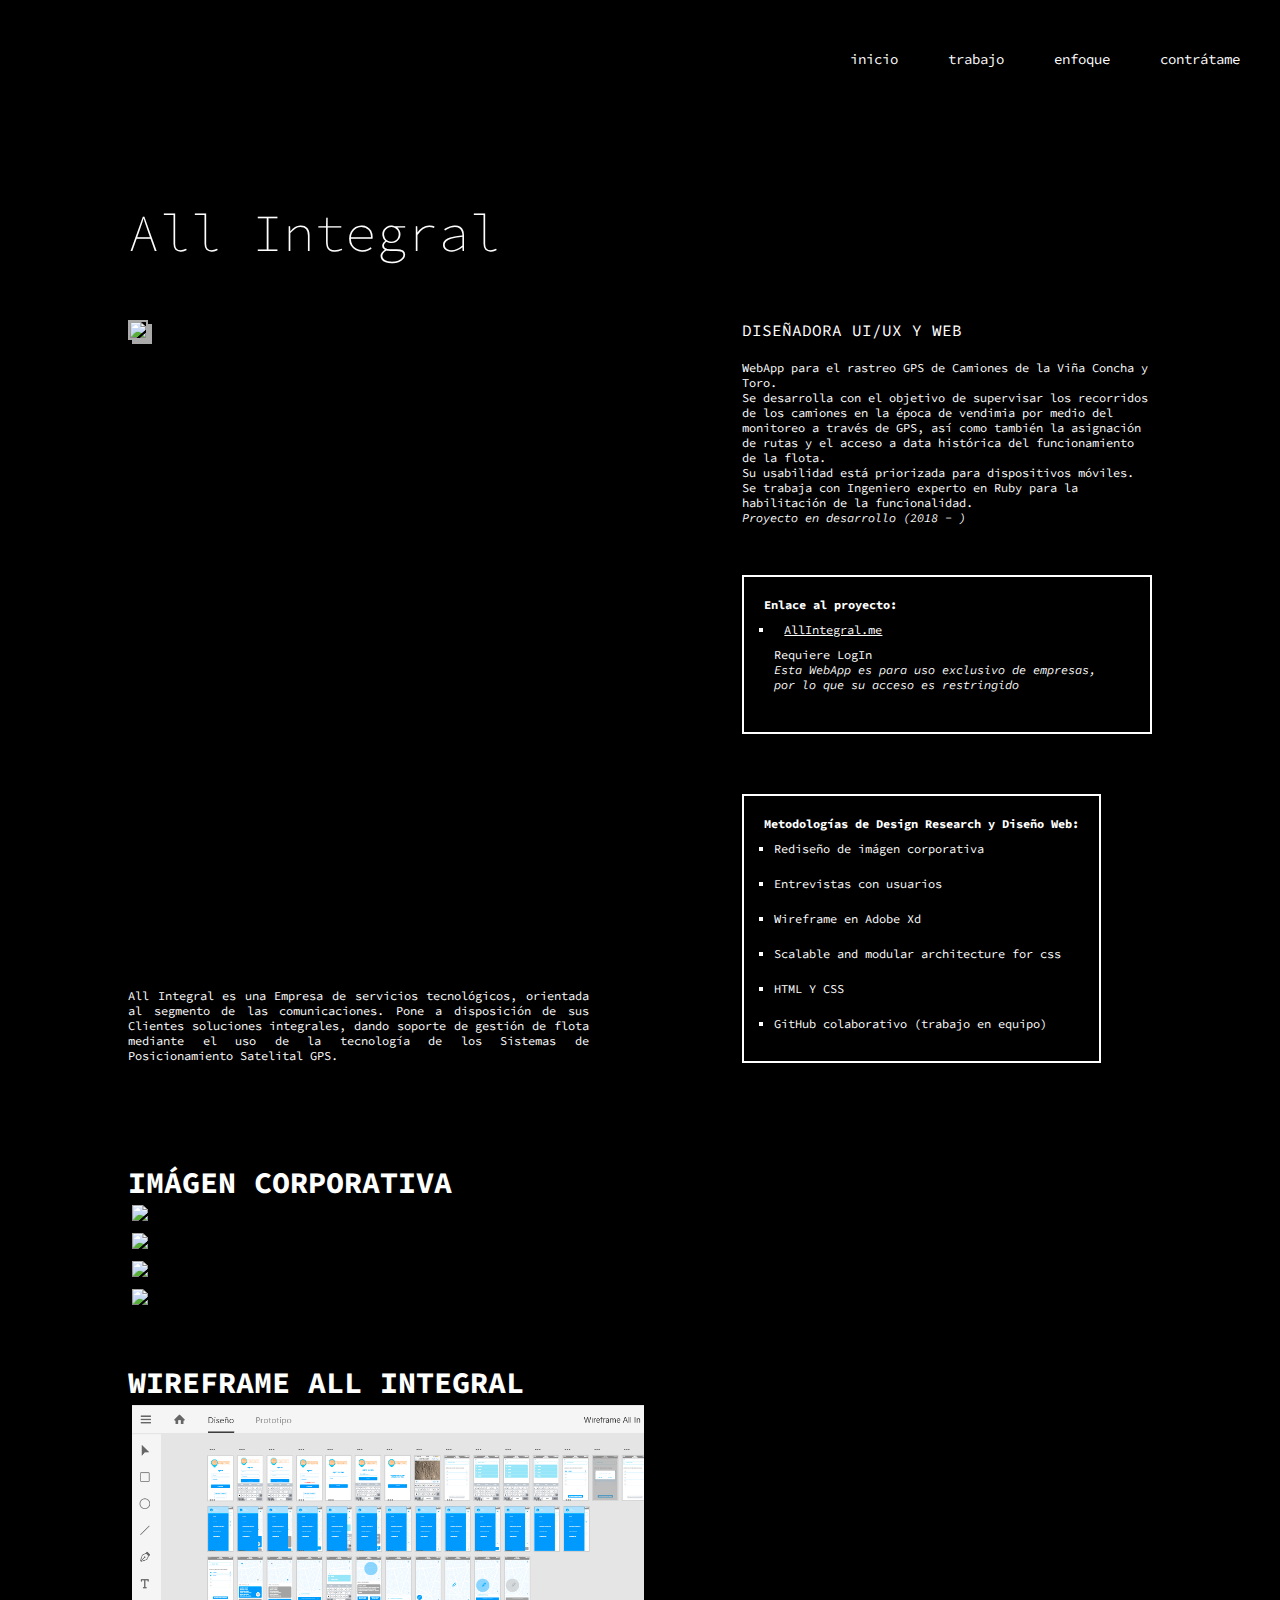
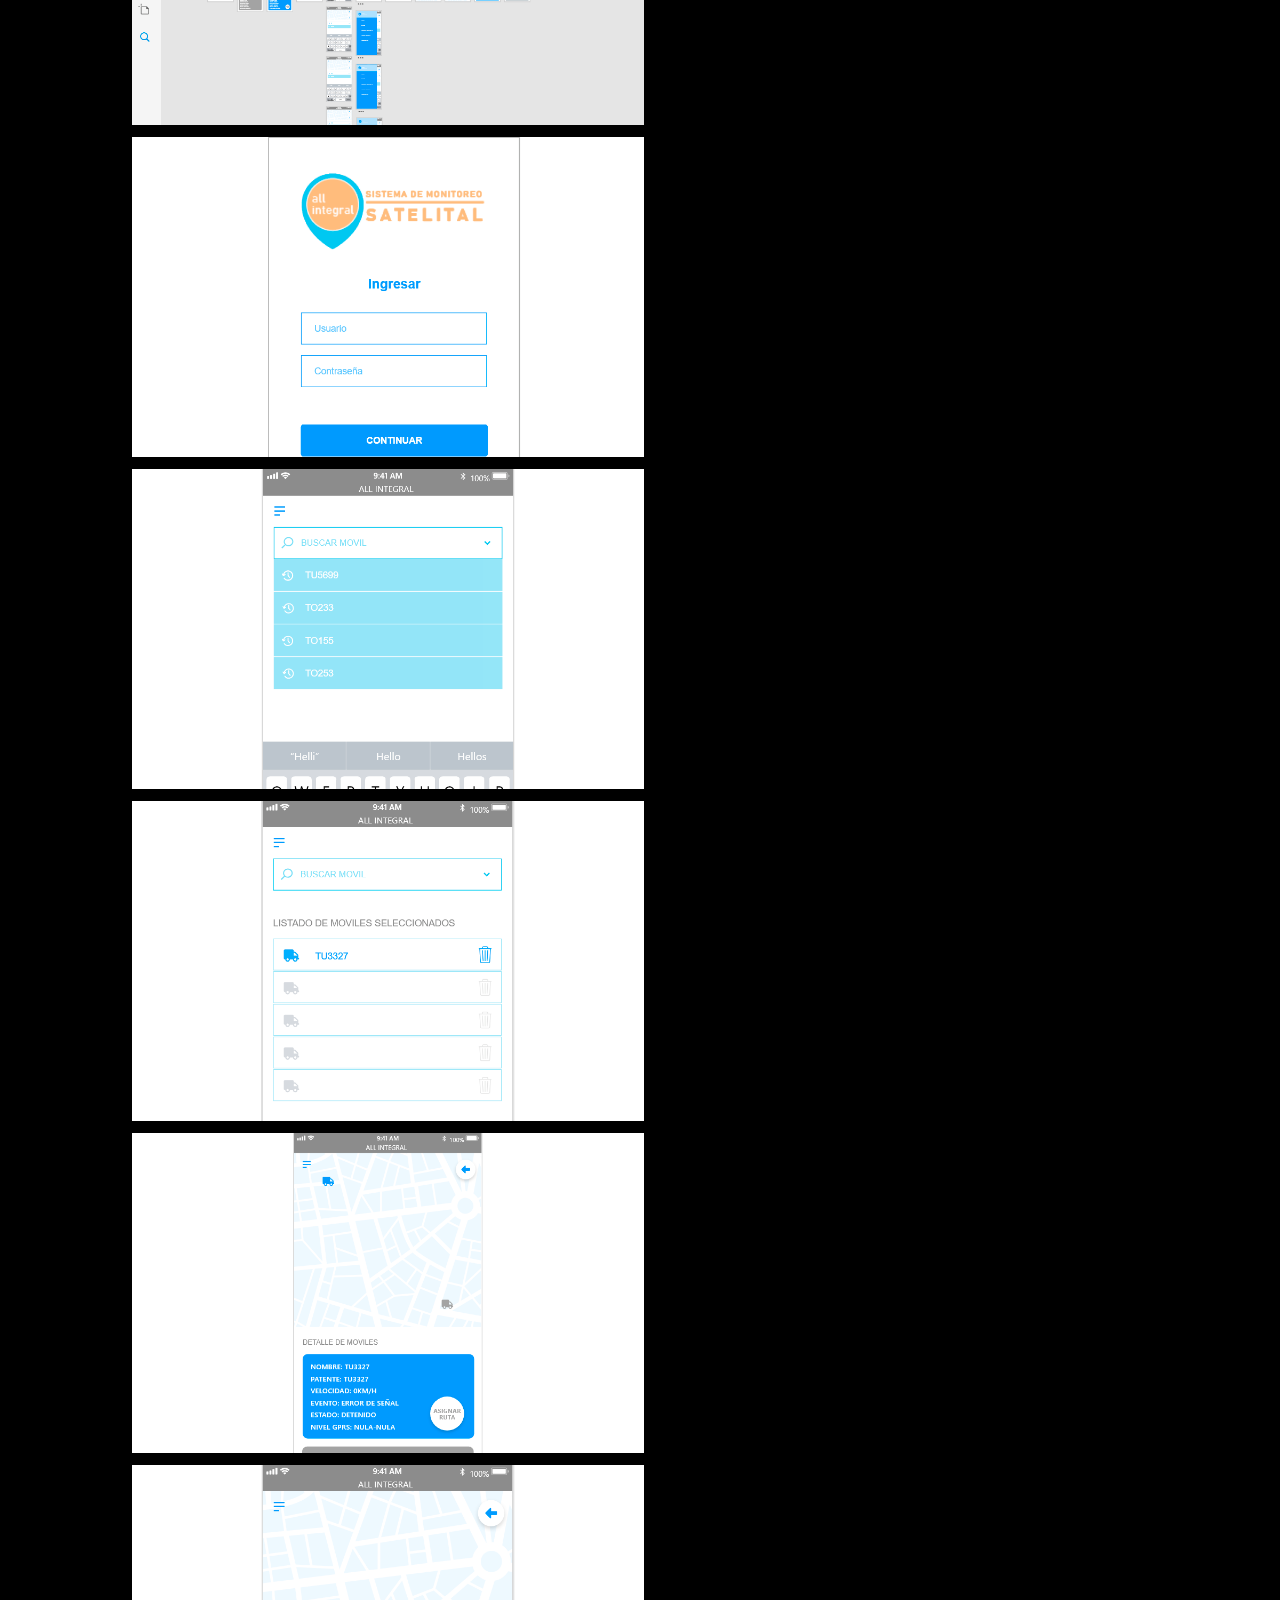
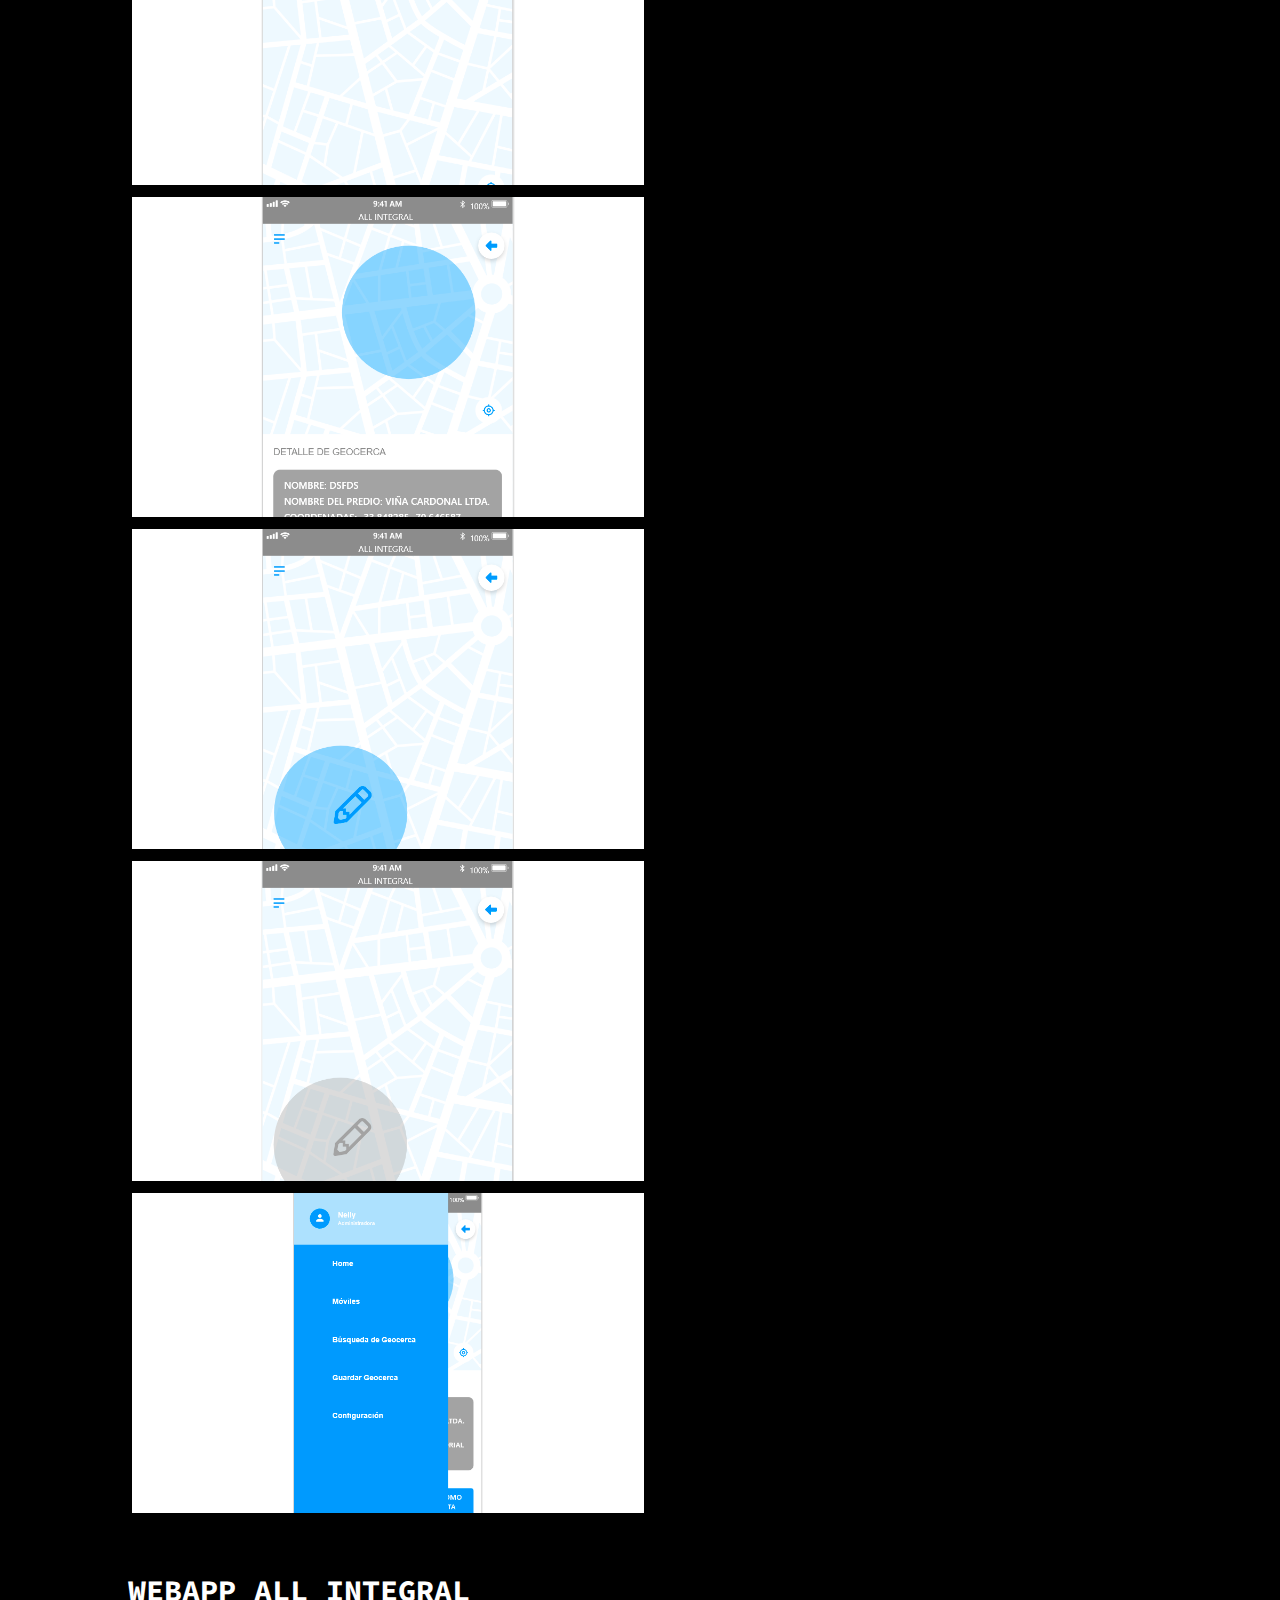
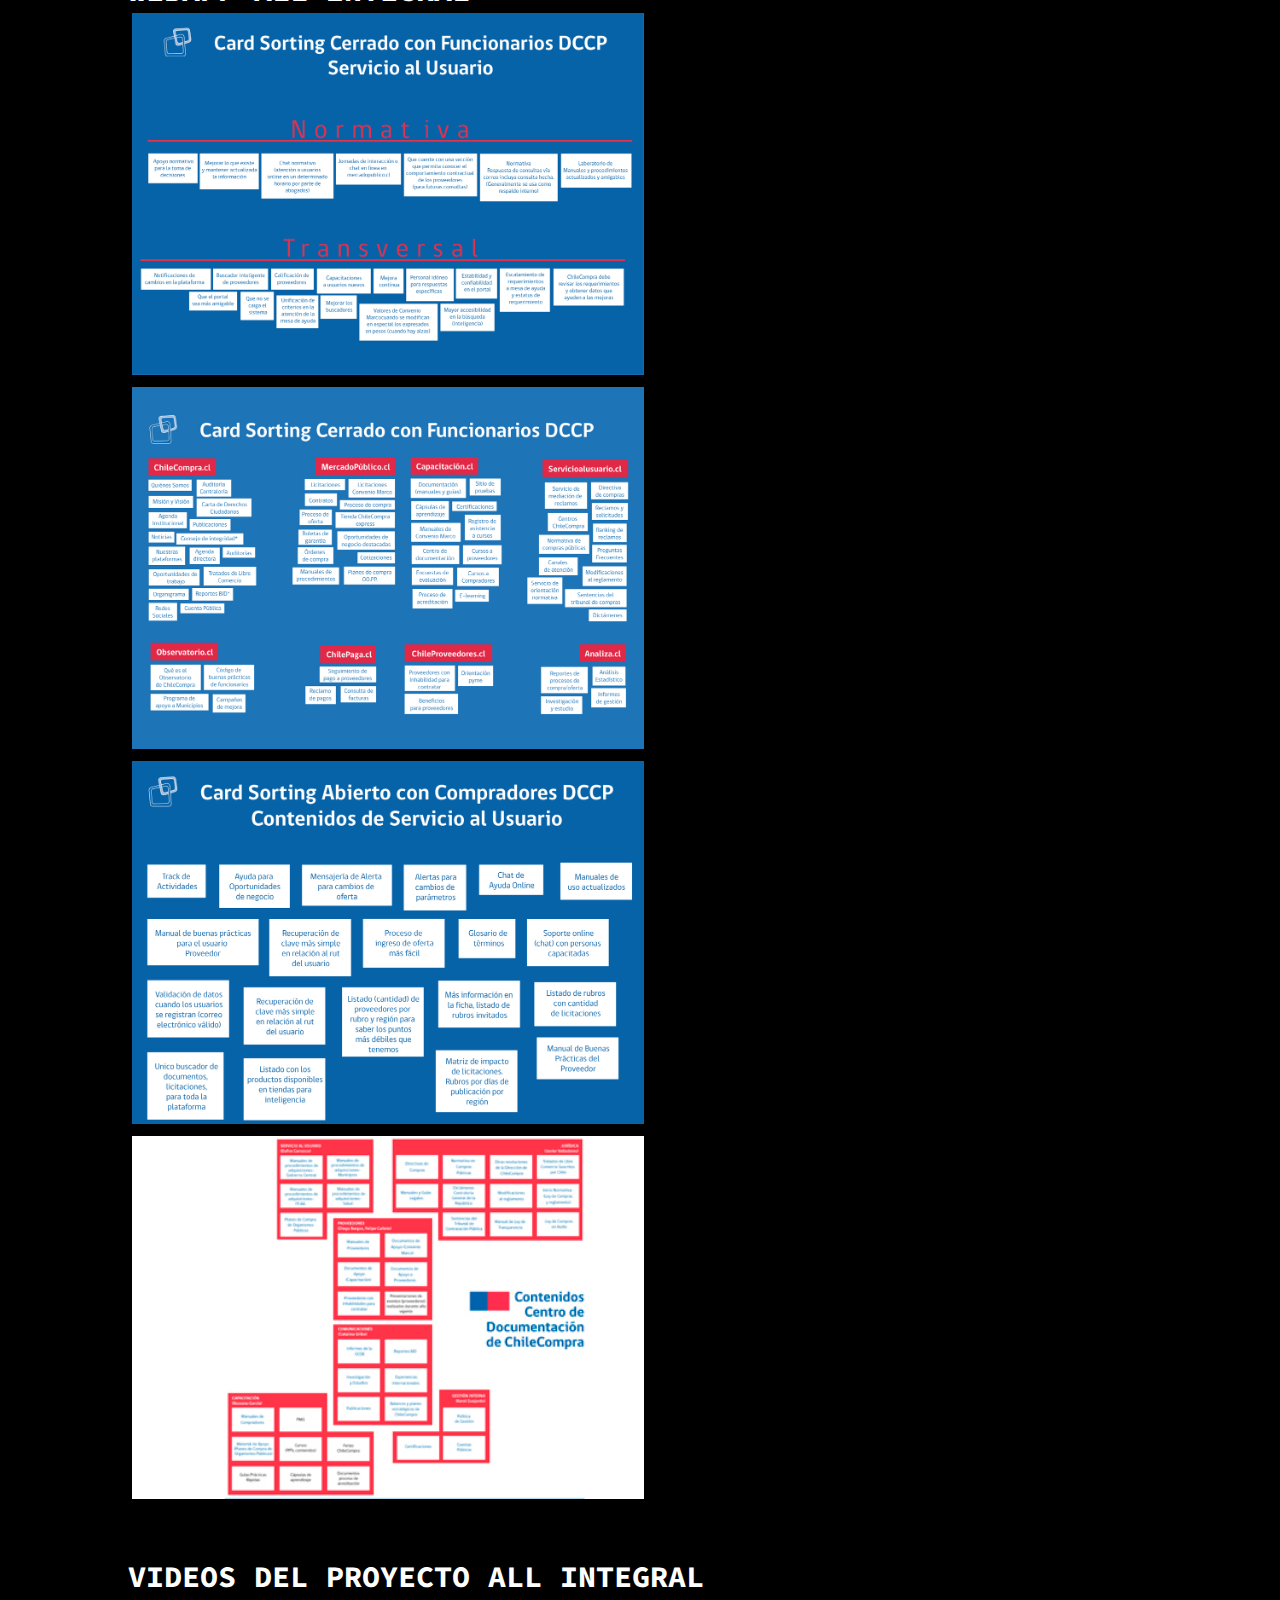
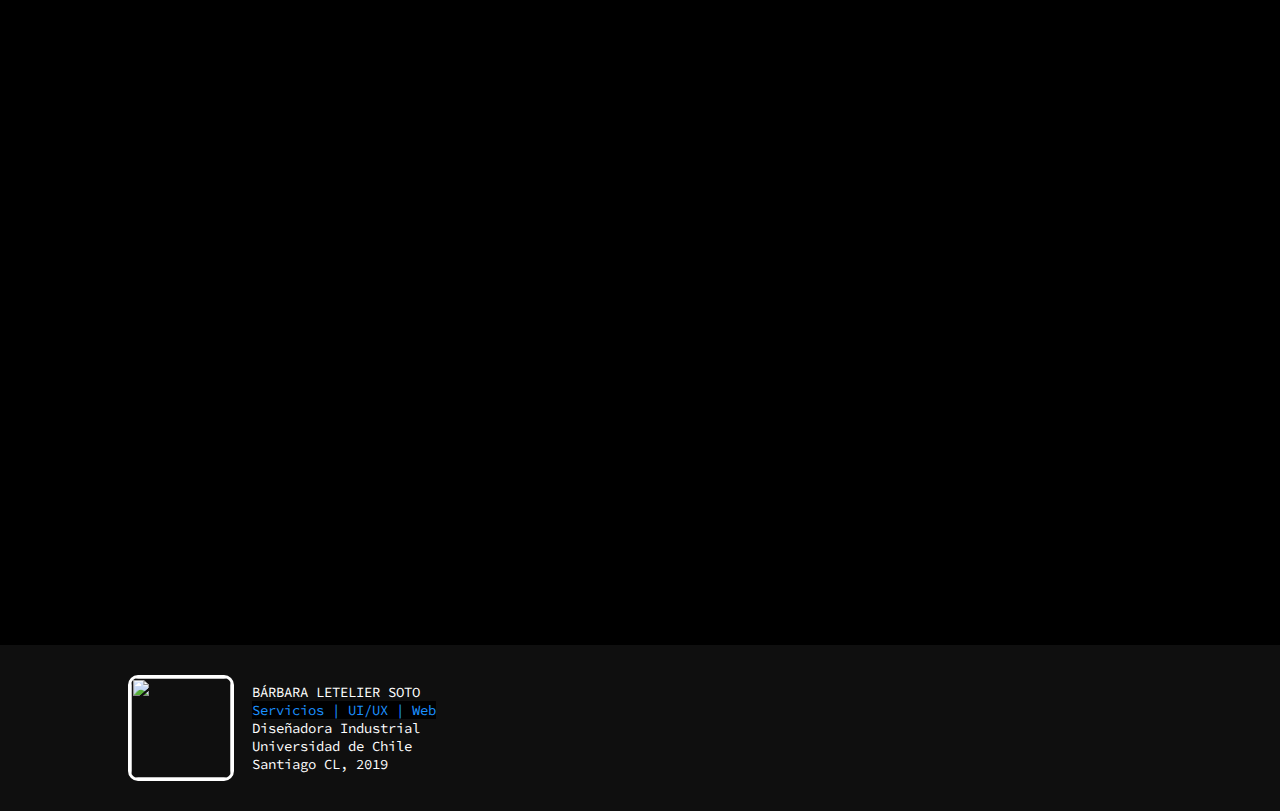
==== All_Integral.html @ d965c70b "html(All_integral)" ====
<!DOCTYPE html>
<html lang="en">
    <head>
        <meta charset="UTF-8">
        <meta name="viewport" content="width=device-width, initial-scale=1.0">
        <meta http-equiv="X-UA-Compatible" content="ie=edge">
        <meta name="google-site-verification" content="w0Oug3cLPU7iQ56lWP6K1YN7gR8OTt7oBG4kdmUVkH8" />
        <title>let b = design | Bárbara Letelier | Designer</title>
        <link rel="icon" type="img/png" href="img/Logo_LET_newT.png"> 
        <link rel="stylesheet" href="https://pro.fontawesome.com/releases/v5.6.3/css/all.css" 
        integrity="sha384-LRlmVvLKVApDVGuspQFnRQJjkv0P7/YFrw84YYQtmYG4nK8c+M+NlmYDCv0rKWpG" crossorigin="anonymous">
        <link rel="stylesheet" href="layout.css">
        <link rel="stylesheet" href="base.css">
        <link rel="stylesheet" href="aplication.css">
        <link href="https://fonts.googleapis.com/css?family=Source+Code+Pro:400,700" rel="stylesheet">  
        <link rel="stylesheet" href="https://stackpath.bootstrapcdn.com/bootstrap/4.1.3/css/bootstrap.min.css" 
        integrity="sha384-MCw98/SFnGE8fJT3GXwEOngsV7Zt27NXFoaoApmYm81iuXoPkFOJwJ8ERdknLPMO" crossorigin="anonymous">
        <link href="css/bootstrap.min.css" rel="stylesheet">     
        <link rel="stylesheet" href="https://cdn.jsdelivr.net/gh/fancyapps/fancybox@3.5.7/dist/jquery.fancybox.min.css" />
    </head>
    <body>
        <header>
            <div class="nav-container">
                <nav class="site-nav">
                    <ul class="nav-elements">
                        <li><a href="index.html" class="nav-element">inicio</a></li>
                        <li><a href="index.html#work" class="nav-element">trabajo</a></li>
                        <li><a href="index.html#jazzy-approach" class="nav-element">enfoque</a></li>
                        <li><a href="index.html#hire-me" class="nav-element">contrátame</a></li>
                    </ul>
                </nav>
                <div class="menu-toggle">
                    <div class="hamburguer"></div>
                </div>
            </div>
        </header>
        <div id="wrapper">
        <div id="project-top">
            <h1 class="title-section-wwhite">All Integral</h1>
            <div class="brief-project">
                <div class="employer">
                    <div class="strong-img">
                        <img src="https://s3-sa-east-1.amazonaws.com/letb/AllIntegral/logo_portada.jpg">
                    </div>
                    <p class="employer-profile">                           
                      All Integral es una Empresa de servicios tecnológicos, orientada al segmento de las comunicaciones. Pone a disposición de sus Clientes 
                      soluciones integrales, dando soporte de gestión de flota mediante el uso de la tecnología de los Sistemas de Posicionamiento Satelital GPS.
                    </p>
                </div>
                <div class="brief-text">
                        <p class="appointment">Diseñadora UI/UX y Web</p>
                        <p class="project-name">
                            WebApp para el rastreo GPS de Camiones de la Viña Concha y Toro.
                            <br>Se desarrolla con el objetivo de supervisar los recorridos de los camiones en la época de vendimia
                            por medio del monitoreo a través de GPS, así como también la asignación de rutas y el acceso a data 
                            histórica del funcionamiento de la flota.
                            <br>Su usabilidad está priorizada para dispositivos móviles.
                            <br>Se trabaja con Ingeniero experto en Ruby para la habilitación de la funcionalidad.
                            <br><i>Proyecto en desarrollo (2018 - )</i>
                        </p>
                        <div class="box-project">
                            <p class="title-list">Enlace al proyecto:</p>
                            <ul class="job">
                                <li><a href="http://allintegral.borisgonzalez.me/" target="_blank">AllIntegral.me</a></li>
                                <p class="project-name">
                                  Requiere LogIn
                                  <br><i>Esta WebApp es para uso exclusivo de empresas, por lo que su acceso es restringido</i>
                                </p>
                            </ul>
                        </div>
                        <div class="box-project">
                           <p class="title-list">Metodologías de Design Research y Diseño Web:</p>
                           <ul class="job">
                                <li>Rediseño de imágen corporativa</li>
                                <li>Entrevistas con usuarios</li>
                                <li>Wireframe en Adobe Xd</li>
                                <li>Scalable and modular architecture for css</li>
                                <li>HTML Y CSS</li>
                                <li>GitHub colaborativo (trabajo en equipo)</li>                                
                            </ul>
                        </div>
                </div>
            </div>
        </div>
        <div id="gallery-project-wrapper">
          <h1 class="title-project-gal">Imágen Corporativa</h1>
          <div class="gallery-project">
            <a href="https://s3-sa-east-1.amazonaws.com/letb/AllIntegral/Modificaciones_Imagen_marca_Allintegral.png" data-fancybox="gallery">
              <img src="https://s3-sa-east-1.amazonaws.com/letb/AllIntegral/Modificaciones_Imagen_marca_Allintegral_S.png">
            </a>
            <a href="https://s3-sa-east-1.amazonaws.com/letb/AllIntegral/Logo_original.png" data-fancybox="gallery">
              <img src="https://s3-sa-east-1.amazonaws.com/letb/AllIntegral/Logo_original_S.png">
            </a>   
            <a href="https://s3-sa-east-1.amazonaws.com/letb/AllIntegral/Logo_original_2.png" data-fancybox="gallery">
              <img src="https://s3-sa-east-1.amazonaws.com/letb/AllIntegral/Logo_original_2_S.png">
            </a>
            <a href="https://s3-sa-east-1.amazonaws.com/letb/AllIntegral/Logo_Allintegral_Dise%C3%B1ado.png" data-fancybox="gallery">
              <img src="https://s3-sa-east-1.amazonaws.com/letb/AllIntegral/Logo_Allintegral_Dise%C3%B1ado_S.png">
            </a>
          </div>
          <h1 class="title-project-gal">Wireframe All Integral</h1>
          <div class="gallery-project">
            <a href="img/AllIntegral/Wireframe1.PNG" data-fancybox="gallery">
              <img src="img/AllIntegral/Wireframe1_S.png">
            </a>
            <a href="img/AllIntegral/Wireframe2.PNG" data-fancybox="gallery">
              <img src="img/AllIntegral/Wireframe2_S.png">
            </a>
            <a href="img/AllIntegral/Wireframe3.PNG" data-fancybox="gallery">
              <img src="img/AllIntegral/Wireframe3_S.png">
            </a>
            <a href="img/AllIntegral/Wireframe4.PNG" data-fancybox="gallery">
              <img src="img/AllIntegral/Wireframe4_S.png">
            </a>
            <a href="img/AllIntegral/Wireframe5.PNG" data-fancybox="gallery">
              <img src="img/AllIntegral/Wireframe5_S.png">
            </a>
            <a href="img/AllIntegral/Wireframe6.PNG" data-fancybox="gallery">
              <img src="img/AllIntegral/Wireframe6_S.png">
            </a>
            <a href="img/AllIntegral/Wireframe7.PNG" data-fancybox="gallery">
              <img src="img/AllIntegral/Wireframe7_S.png">
            </a>
            <a href="img/AllIntegral/Wireframe8.PNG" data-fancybox="gallery">
              <img src="img/AllIntegral/Wireframe8_S.png">
            </a>
            <a href="img/AllIntegral/Wireframe9.PNG" data-fancybox="gallery">
              <img src="img/AllIntegral/Wireframe9_S.png">
            </a>
            <a href="img/AllIntegral/Wireframe10.PNG" data-fancybox="gallery">
              <img src="img/AllIntegral/Wireframe10_S.png">
            </a>
          </div>
          <h1 class="title-project-gal">WebApp All Integral</h1>
          <div class="gallery-project">
            <a href="img/DCCP/DCCP_CS1_B.jpg" data-fancybox="gallery">
              <img src="img/DCCP/DCCP_CS1_B.jpg">
            </a>
            <a href="img/DCCP/DCCP_CS2_B.jpg" data-fancybox="gallery">
              <img src="img/DCCP/DCCP_CS2_B.jpg">
            </a>
            <a href="img/DCCP/DCCP_CS3_B.jpg" data-fancybox="gallery">
              <img src="img/DCCP/DCCP_CS3_B.jpg">
            </a>
            <a href="img/DCCP/DCCP_CardSorting_ContenidoDocumentosCC.png" data-fancybox="gallery">
              <img src="img/DCCP/DCCP_CS4_S.jpg">
            </a>
          </div>
          <h1 class="title-project-gal">Videos del Proyecto All Integral</h1>
          <div class="video-alone">
            <iframe class="alone-video" src="https://www.youtube.com/embed/wLHmNrapOn8" frameborder="0" allow="accelerometer; autoplay; encrypted-media; gyroscope; picture-in-picture" allowfullscreen></iframe>
          </div>
        </div>
        <footer>
          <footer>
            <div class="firm-logo-home">
                <a href="#"><img src="ttps://s3-sa-east-1.amazonaws.com/letb/Logo_LET_home.png" class="foot-logo"></a>
                <div class="firm">
                    <span class="tip">BÁRBARA LETELIER SOTO</span>
                    <span class="expertice"> Servicios | UI/UX | Web </span>
                    <span class="tip">Diseñadora Industrial</span>
                    <span class="tip">Universidad de Chile</span>
                    <span class="tip">Santiago CL, 2019</span>
                </div>
            </div>
            <a href="#" class="back-top">
                <i class="fal fa-chevron-square-up"></i>
            </a>
        </footer>
        <script src="https://ajax.googleapis.com/ajax/libs/jquery/3.3.1/jquery.min.js"></script>
        <script src="https://code.jquery.com/jquery-3.3.1.slim.min.js" integrity="sha384-q8i/X+965DzO0rT7abK41JStQIAqVgRVzpbzo5smXKp4YfRvH+8abtTE1Pi6jizo" crossorigin="anonymous"></script>
        <script src="https://cdnjs.cloudflare.com/ajax/libs/popper.js/1.14.3/umd/popper.min.js" integrity="sha384-ZMP7rVo3mIykV+2+9J3UJ46jBk0WLaUAdn689aCwoqbBJiSnjAK/l8WvCWPIPm49" crossorigin="anonymous"></script>
        <script src="https://stackpath.bootstrapcdn.com/bootstrap/4.1.3/js/bootstrap.min.js" integrity="sha384-ChfqqxuZUCnJSK3+MXmPNIyE6ZbWh2IMqE241rYiqJxyMiZ6OW/JmZQ5stwEULTy" crossorigin="anonymous"></script>
        <script src="https://cdn.jsdelivr.net/gh/fancyapps/fancybox@3.5.7/dist/jquery.fancybox.min.js"></script>
        <script src="main.js"></script>
    </body>
</html>
---- layout.css ----
body {
    margin: 0;
    width: 100%;
}

header{
    padding: 0;
    background: rgb(0, 0, 0);
    position: relative;
    width: 100%;
    z-index: 9999999;
}


header::after {
    content:'';
    clear: both;
    display: block;
}

.site-nav{
    margin: 60px 0;
    right: 0;
    position: absolute;
    background: rgb(0, 0, 0);
    height: 0;
    overflow: hidden;
}

.site-nav ul{
    margin: 0;
    padding: 0;
    list-style: none;
}

.site-nav li {
    border-bottom: 1px solid white;
}

.site-nav li:last-child {
    border-bottom: none;
}

.site-nav a {
    display: block;
    padding: 20px 20px;
}

.site-nav a:hover,
.site-nav a:focus {
    background: grey;
    color: black;
}

.site-nav--open {
    height: auto;
}

.nav-elements {
    text-align: center;
}

.menu-toggle {
    padding: 1em;
    position: absolute;
    top: 1em;
    right: 0.5em;
    cursor: pointer;
}

.hamburguer,
.hamburguer::after,
.hamburguer::before {
    content:'';
    display: block;
    background:rgb(255, 255, 255);
    height: 3px;
    width: 22px;
    border-radius: 3px;
    transition: all ease-in-out 800ms;
}

.hamburguer::after {
    transform: translateY(-12px);
}

.hamburguer::before {
    transform: translateY(8px);
}

.active .hamburguer {
    transform: rotate(45deg);
}

.active .hamburguer::after{
    opacity: 0;
}

.active .hamburguer::before{
    transform: rotate(-90deg);
}

.top {
    width: 100%;
    height: 700px;
    background-color: rgb(0, 0, 0);
    margin: 0;
    justify-content: center;
    align-items: center;
}

.square-white {
    width: 300px;
    height: 300px;
    background-color: transparent;
    display: flex;
    flex-direction: column;
    justify-content: flex-end;
    margin: 185px auto 0 auto;
    align-items: center;
}

#wrapper {
    display: flex;
    flex-direction: column;
}

.logo-let {
    width: 180px;
    height: 180px;
    background-image: url(img/Logo_LET_home.png);
    background-size: cover;
    border: 4px solid rgb(255,255,255);
    border-radius: 10px;
    box-shadow: -8px -8px rgb(255, 255, 255);

}

.rrss {    
    background-color: rgb(0, 0, 0);
    border:transparent;
    position: relative;
    top: 90%;
    width: 362x;
    display: flex;
    justify-content: center;
    margin: auto;
}

.group-rrss{
    width: 95%;
    height: 50px;
    display: flex;
    flex-direction:row;
    justify-content: space-around;
    align-items: center;
}

#work {
    width: 100%;
    height: 100%;
    background-color: rgb(255, 255, 255);
    margin: 0;
    display: flex;
    flex-direction: column;
}

.title-section-black, .title-section-white, .title-section-mix, .title-section-wwhite{
    position: absolute;
    margin: 5% 10%;
}

.title-section-wwhite{
    display: inline-block;
    width: 80%;

}

.gallery-wrapper{
    display: flex;
    flex-direction: row;
    flex-wrap: wrap;
    width: 100%;
    margin: 120px auto;
    align-self: center;    
}

#jazzy-approach{
    width: 100%;
    height: 1000px;
    background-color: rgb(0, 0, 0);
    background-size: cover;
    margin: 0;
    display: flex;
    flex-direction: column;
}

.animate-approach{
    position: absolute;
    margin: 120px auto;
    align-self: center;
}

.design{
    display: block;
}

.changing-words {
    margin: 20px;
}

.changing-words span{
    position: absolute;
    overflow: hidden;
    animation: animate 10s linear infinite;
    opacity: 0;
}

.myself {
    width: 80%;
    align-self: center;
    height: auto;
    margin: 400px auto 100px auto;
    background-color: rgba(0, 0, 0);
    border: 2px solid rgb(255, 255, 255);
    box-shadow: 5px 5px rgb(255, 255, 255);
}

#hire-me {
    width: 100%;
    height: auto;
    background-color: rgb(255, 255, 255);
    display: flex;
    flex-direction: column;
    left: 6%;
}

.profile-photo-cell{
    background-image: url(img/let_b_sesion/letb7.jpg);
    background-size: cover;
    height: 600px;
    width: 100%;
}

.work-about {
    display: flex;
    flex-direction: column;
    justify-content: space-between;
}

.box-list{
    background-color: rgb(255, 255, 255);
    border: 2px solid rgb(0, 0, 0);
    box-shadow: 5px 5px rgb(0, 0, 0);
    margin: 150px auto 0 auto;
    width: 80%;
}

.work-list{
    display: block;
    margin-left: 60px;
    width: auto;
    height: auto;    
    padding: 20px 0;
}

.btns-contact {
    margin: 40px auto 0 auto;
    width: 80%;
    height: auto;
    display: flex;
    flex-direction: column;
    justify-content: space-between;
}

.btn-to {
    background-color: rgb(70, 70, 70);
    height: 100px;
    display: flex;
    justify-content: center;
    align-items: center;
    border: 2px solid rgb(0, 0, 0);
    box-shadow: 5px 5px rgb(0, 0, 0);
    margin-bottom: 30px;
}

.desk {
    display: none;
}

.cell {
    display: flex;
}

footer {
    width: 100%;
    height: auto;
    background-color: rgb(0, 0, 0);
    display: flex;
    flex-direction: column;
}

.firm-logo-home{
    display: flex;
    flex-direction: column;
    align-items: center;
}

.foot-logo{
    width: 200px;
    height: 200px;
    border-radius: 15px;
    border: 3px solid rgb(255, 255, 255);
    margin: 30px auto;
}

.firm{
    width: 200px;
    display: flex;
    flex-direction: column;
    justify-content: space-evenly;
    text-align: center;
    margin: auto;
}

.back-top{
    justify-content: center;
    display: flex;
    margin: 20px;
}

#project-top{
    width: 100%;
    height: auto;
    background-color: rgb(0, 0, 0);
    display: flex;
    flex-direction: column;
    left: 6px;
    padding: 80px 0 30px 0;
    margin-top: 0;
}

.employer{
    display: flex;
    flex-direction: column;
    width: 100%;
    justify-content: space-between;
}

.strong-img{
    position: relative; 
    width: 100%;
}

.strong-img img{
    width: 100%;
    height: auto;
}

.brief-project{
    display: flex;
    flex-direction: column;
    width: 80%;
    margin: 180px 10% 20px 10%;
    justify-content: space-between;
}

.changing-titles{
    margin-top: 10px;
}

.changing-titles span{
    position: absolute;
    overflow: hidden;
    animation: animate 10s linear infinite;
    opacity: 0;
}

.brief-text{
    width: 100%;
    display: flex;
    flex-direction: column;
    justify-content: space-between;
}

#gallery-project-wrapper{
    background-color: rgb(0, 0, 0);
}

.gallery-project{
    display: flex;
    flex-wrap: wrap;
    width: 80%;
    margin: 0px auto 50px;
}

.gallery-project a{
    display: block;
    text-decoration: none;
    width: 100%;
    overflow: hidden;
    outline: none;
    height: auto;
    border: 4px solid rgb(0, 0, 0);
}

.gallery-project a img {
    height: auto;
    width: 100%;
    transform: scale(1,1);
    transition: all 300ms ease;
}

.gallery-project a img:hover {
    transform: scale(1.1, 1.1);
}

.video-wrap{
    width: 80%;
    height: 500px;
    display: flex;
    flex-direction: column;
    justify-content: space-between;
    margin: 0 auto 50px;
}

.yt-project {
    width: 100%;
    height: 45%;
}

.video-alone{
    width: 80%;
    height: 200px;
    display: flex;
    flex-direction: column;
    justify-content: space-between;
    margin: 0 auto 50px;
}


.alone-video{
    width:100%;
    height: 300px;
}

#no-project{
    height: -webkit-fill-available;
    width: 100%;
    background-color: rgb(0, 0, 0);
    padding-top:30%;
}



@media (min-width:700px){

    header{
        padding: 30px 30px;
        background: rgb(0, 0, 0);
        position: fixed;
        width: 100%;
        z-index: 10;
    }
    .menu-toggle {
        display: none;
    }

    .site-nav {
        margin: 0 50px 0 0;
        height: auto;
        position: relative;
        background: transparent;
        float: right;
    }

    .site-nav li {
        display: inline-block;
        border: none;
    }

    .site-nav a:hover,
    .site-nav a:focus {
        background: transparent;
        color: white;
    }

    nav {
        height: 40px;
    }

    #wrapper {
        display: flex;
        flex-direction: column;
        background-color: rgb(0, 0, 0);
    }

    .square-white {
        width: 500px;
        height: 500px;
        background-color: rgb(255,255,255);
        margin-top:10%;
        margin-left:10%;
        display: flex;
        flex-direction: column;
        justify-content: flex-end;
    }

    .logo-let {
        width: 300px;
        height: 300px;
        background-image: url(img/Logo_LET_home.png);
        background-size: cover;
        border: 6px solid rgb(255,255,255);
        border-radius: 20px;
        margin-left: 50%;
        margin-bottom: 30px;
        box-shadow: none;
    }

    .top {
        width: 100%;
        height: 1000px;
        background-color: rgb(0, 0, 0);
        margin: 0;
    }

    .rrss {    
        background-color: rgb(0,0,0);
        border: none;
        box-shadow: none;
        border-top-left-radius: 10px;
        border-bottom-left-radius: 10px;
        position: fixed;
        top: 30%;
        right: 0;
        z-index: 1;
        width: 50px;
        height: 300px;
        margin-right: 0;
    }
    
    .group-rrss{
        width: 50px;
        height: 300px;
        display: flex;
        flex-direction:column;
        justify-content: space-around;
        align-items: center;
    }

    .title-section-black, .title-section-white, .title-section-mix {
        position: absolute;
        margin: 120px 10%;
    }

    .title-section-wwhite{
        position: absolute;
        margin: 0 10%;
    }

    .gallery-wrapper{
        display: flex;
        flex-direction: row;
        flex-wrap: wrap;
        width: 80%;
        margin: 250px 0 100px;
        align-self: center;   
        justify-content: space-between; 
    }

    #jazzy-approach{
        left: 10%;
        width: 100%;
        height: auto;
        background-image: url(img/let_b_sesion/letb4.jpg);
        background-size: cover;
        margin: 0;
        display: flex;
        flex-direction: column;
    }

    .animate-approach{
        position: absolute;
        left:10%;
        margin: 250px auto 0;
    }

    .changing-words {
        margin-left: 140px;
    }

    .myself {
    margin-left: 10%;
    margin-top: 45%;
    width: 40%;
    height: auto;
    background-color: rgb(255,255,255, 0.5);
    border: 2px solid rgb(0, 0, 0);
    box-shadow: 5px 5px rgb(0, 0, 0);
}

.profile-photo-cell{
    display: none;
}

#hire-me {
    width: 100%;
    height: auto;
    background-color: rgb(0, 0, 0);
    display: flex;
    flex-direction: column;
    left: 10%;
}

.work-about {
    display: flex;
    flex-direction: row;
    justify-content: space-between;
    width: 80%;
    margin: 250px 10% 150px;
}

.box-list{
    width: auto;
    height: auto;
    background-color: rgb(0, 0, 0);
    border: 2px solid rgb(255, 255, 255);
    box-shadow: 5px 5px rgb(255, 255, 255);
    margin: 0;
}

.work-list{
    display: block;
    margin-left: 10%;   
    padding: 0;
    width: auto;
    height: auto;
    display: list-item;
    list-style: square;
}

.btns-contact {
    margin-top: 0;
    margin-bottom: 180px;
    width: 25%;
    height: auto;
    display: flex;
    flex-direction: column;
    justify-content: space-between;
}

.btn-to {
    background-color: rgb(255, 255, 255);
    height: 100px;
    margin: 0;
    display: flex;
    justify-content: center;
    align-items: center;
    border: 2px solid rgb(70, 70, 70);
    box-shadow: 5px 5px rgb(70, 70, 70);
}

.desk {
    display: flex;
}

.cell {
    display: none;
}

footer {
    width: 100%;
    background-color: rgb(15, 15, 15);
    display: flex !important;
    justify-content: space-between;
    flex-direction: row;
    left: 10%;
    
}

.firm-logo-home{
    margin-left: 10%;
    display: flex;
    flex-direction: row;
}

.foot-logo{
    width: 100px;
    height: 100px;
    border-radius: 10px;
    border: 3px solid rgb(255, 255, 255);
}

.firm{
    display: flex;
    flex-direction: column;
    justify-content: space-evenly;
    margin: 18px 18px;
    text-align: justify;
}

.back-top{
    margin: auto 10%;
}

#project-top{
    width: 100%;
    height: auto;
    background-color: rgb(0, 0, 0);
    display: flex;
    flex-direction: column;
    left: 10%;
    padding-bottom: 50px;
    margin-top: 120px;
}

.brief-project{
    display: flex;
    flex-direction: row;
    width: 80%;
    margin: 120px 10% 20px 10%;
    justify-content: space-between;
}

.employer{
    display: flex;
    flex-direction: column;
    width: 45%;
    justify-content: space-between;
}

.strong-img{
    position: relative; 
    width: 100%;
}

.strong-img img{
    width: 100%;
    height: auto;
}

.brief-text{
    width: 40%;
    display: flex;
    flex-direction: column;
    justify-content: flex-end;
}

#gallery-project-wrapper{
    background-color: rgb(0, 0, 0);
}

.gallery-project{
    display: flex;
    flex-wrap: wrap;
    width: 80%;
    margin: 0px auto 50px;
}

.gallery-project a{
    display: block;
    text-decoration: none;
    width: 50%;
    overflow: hidden;
    outline: none;
    height: auto;
    border: 4px solid rgb(0, 0, 0);
}

.gallery-project a img {
    height: auto;
    width: 100%;
    transform: scale(1,1);
    transition: all 300ms ease;
}

.gallery-project a img:hover {
    transform: scale(1.1, 1.1);
}

.video-wrap, .video-alone{
    width: 80%;
    height: auto;
    display: flex;
    flex-direction: row;
    justify-content: space-between;
    margin: 0 auto 50px;
}

.yt-project{
    width: 45%;
    height: 340px;
}

.alone-video{
    width:100%;
    height: 600px;
}

#no-project{
    height: -webkit-fill-available;
    width: 100%;
    background-color: rgb(0, 0, 0);
    padding-top:15%;
}

}
---- base.css ----
body{
  font-family: 'Source Code Pro' !important;
}

.white {
  color: rgb(255, 255, 255);
}

.nav-element {
  text-decoration: none !important;
  display: inline-block;
  color: rgb(255, 255, 255);
  text-decoration: none;
  padding: 20px;
  font-size: 14px;
}

.icon{
    font-size: 21px;
}

.msg {
  color: rgb(255, 255, 255);
  padding: 10px;
  border: 1px solid rgb(255, 255, 255);
  font-size: 14px;
  width: fit-content;
  margin: 30px auto;
  text-align: center;
}

.title-section-black, .title-section-white, .title-section-mix, .title-section-wwhite{
    font-size: 40px;
    border-bottom: 2px;
    font-weight: lighter;
}

.title-section-mix, .title-section-wwhite{
  color: rgb(255, 255, 255);
}

.title-section-white {
  color: rgb(0, 0, 0);
}

.gallery-item{
  position:relative;
  width: 80%;
  margin: 0 auto 50px;
  border: 2px solid rgb(0, 0, 0);
  box-shadow: -6px 6px rgb(0, 0, 0);
}

.hovereffect {
  width: 100%;
  float: left;
  overflow: hidden;
  position: relative;
  text-align: center;
  cursor: default;
  background: rgb(0, 0, 0);
}

.hovereffect .overlay {
  width: 100%;
  height: 100%;
  position: absolute;
  overflow: hidden;
  top: 0;
  left: 0;
}

.hovereffect img {
  display: block;
  position: relative;
  max-width: none;
  width: calc(100% + 30px);
  -webkit-transition: opacity 0.35s, -webkit-transform 0.35s;
  transition: opacity 0.35s, transform 0.35s;
  -webkit-transform: translate3d(-10px,0,0);
  transform: translate3d(-10px,0,0);
  -webkit-backface-visibility: hidden;
  backface-visibility: hidden;
}

.hovereffect:hover img {
  opacity: 0.4;
  filter: alpha(opacity=40);
  -webkit-transform: translate3d(0,0,0);
  transform: translate3d(0,0,0);
}

.hovereffect h2 {
  text-transform: uppercase;
  font-weight: 100;
  color: rgb(255, 255, 255);
  text-align: center;
  position: relative;
  font-size: 21px;
  letter-spacing: 10px;
  overflow: hidden;
  background-color: transparent;
  padding: 20px;
}

.hovereffect h2:after {
  position: absolute;
  bottom: 0;
  left: 0;
  width:100%;
  height: 4px;
  background: rgb(255, 255, 255);
  content: '';
  -webkit-transition: -webkit-transform 0.35s;
  transition: transform 0.35s;
  -webkit-transform: translate3d(-100%,0,0);
  transform: translate3d(-100%,0,0);
}

.hovereffect:hover h2:after {
  -webkit-transform: translate3d(0,0,0);
  transform: translate3d(0,0,0);
}

.hovereffect a {
  text-decoration: none;
  color: rgb(255, 255, 255);
  filter: alpha(opacity=0);
  -webkit-transition: opacity 0.35s, -webkit-transform 0.35s;
  transition: opacity 0.35s, transform 0.35s;
  -webkit-transform: translate3d(100%,0,0);
  transform: translate3d(100%,0,0);
}

.hovereffect:hover a {
  filter: alpha(opacity=100);
  -webkit-transform: translate3d(0,0,0);
  transform: translate3d(0,0,0);  
}

.overlay {
  opacity: 0;
  display: flex;
  align-items: center;
  justify-content: center;
  cursor: pointer;
}

.overlay:hover{
  opacity: 1;
}

.gallery-title {
  font-weight: lighter;
  width: 80%;
  margin: auto;
}

.changing-words span{
  background-color: rgb(255, 255, 255);
  color: rgb(0, 0, 0);
  font-size: 40px;
  padding: 0 20px;
}

.design {
  font-size: 52px;
  color: rgb(255, 255, 255);
}

.presentation {
  font-size: 16px;
  color: rgb(255, 255, 255);
  font-weight: 200;
  text-align: justify;
  padding: 20px 20px;
  margin: 0;
}

.profesional-profile{
  font-size: 10px;
  color: rgb(255, 255, 255);
  font-weight: lighter;
  text-align: justify;
  padding: 20px 20px;
  margin: 0;
}

.work-list li{
  color: rgb(0, 0, 0);
  margin: 10px 5px;
  padding: 0 12px 0 6px;
  display: list-item;
  list-style: square;
}

.btn-to span {
  font-size: 21px;
  color:rgb(255, 255, 255);
}

.btn-to a {
  text-decoration: none;
}

.firm, .tip{
  font-size: 14px;
}

.tip {
  color: rgb(255, 255, 255);
  text-decoration: none;
}

.expertice {
  background-color: transparent;
  color: rgb(27, 145, 255);
}

.fixed-word {
  font-size: 45px;
  color: rgb(255, 255, 255);
  text-transform: uppercase;
  line-height: 30px;
  
}

.changing-titles span{
  background-color: rgb(255, 255, 255);
  color: rgb(0, 0, 0);
  font-size: 35px;
  padding: 0 10px;
  margin-top: 20px;
  width: fit-content;
  text-transform: uppercase;
  text-align: end;
}

.fa-chevron-square-up{
  font-size: 120px;
  color: rgb(255, 255, 255);
  margin: auto;
}

.strong-img img {
  border: 2px solid rgb(170, 170, 170);
  box-shadow: 4px 4px rgb(170, 170, 170);
}

.project-name, 
.job, .methodology, 
.employer-profile, .title-list{
  color: rgb(255, 255, 255);
  font-size: 10px;
  margin: 0;
}

.employer-profile{
  margin: 30px 0;
  text-align: justify;
  color: rgb(170, 170, 170);
}

.appointment {
  color: rgb(255, 255, 255);
  font-size: 16px;
  margin:0;
  margin-bottom: 20px;
  text-transform: uppercase;
  text-align: justify;
}

.box-project {
  border: 2px solid rgb(255, 255, 255);
  width: 100%;
  padding: 20px;
  margin: 30px 0 0 0;
}

.job a{
  padding: 10px;
  color: rgb(255, 255, 255);
  cursor: pointer;
  text-decoration: underline;
}

.job{
  padding: 0 10px;
}

.job li {
  padding: 10px 0;
}

ul {
  list-style-type: square;
}

.title-project-gal{
  margin: 0 10%;
  width: 80%;
  font-size: 21px;
  color: rgb(255, 255, 255);
  text-transform: uppercase;
  text-align: left;
}


/* responsive */
@media (min-width:700px){
  .white {
    color: rgb(255, 255, 255);
  }

  .title-section-black, .title-section-white, .title-section-mix, .title-section-wwhite{
    font-size: 52px;
    border-bottom: 2px;
    font-weight: lighter;
}

.msg {
  color: rgb(255, 255, 255);
  padding: 10px 0;
  border: 1px solid rgb(255, 255, 255);
  font-size: 21px;
  width: 500px;
  margin: 30px auto 30px 10%;
  text-align: center;
  letter-spacing: 1px;
}

.gallery-item{
  position:relative;
  width: 40%;
  margin-bottom: 50px;
  border: 2px solid rgb(0, 0, 0);
  box-shadow: -6px 6px rgb(0, 0, 0);
}

.hovereffect h2 {
  font-size: 32;
  width: 80%;
}

.design {
  font-size: 90px;
  color: rgb(0, 0, 0);
}

.changing-words span{
  background-color: rgb(0, 0, 0);
  color: rgb(255, 255, 255);
  font-size: 75px;
  margin-left: 8px;
  padding: 0 20px;
}

.title-section-mix{
  color: rgb(0, 0, 0);
}

.presentation {
  font-size: 18px;
  color: rgb(0, 0, 0);
  font-weight: 200;
  text-align: justify;
  padding: 20px 20px;
  margin: 0;
}

.profesional-profile{
  font-size: 13px;
  color: rgb(0, 0, 0);
  font-weight: lighter;
  text-align: justify;
  padding: 20px 20px;
  margin: 0;
}

.title-section-white, .title-section-wwhite {
  color: rgb(255, 255, 255);
}

.work-list li{
  color: rgb(255, 255, 255);
  padding: 0px 40px;
  display: list-item;
  margin: 30px 0;
}

.btn-to span {
  font-size: 21px;
  color: rgb(70, 70, 70);
}

.expertice {
  background-color: rgb(0, 0, 0);
  color: rgb(27, 145, 255);
  width: fit-content;
}

.strong-img img {
  border: 2px solid rgb(170, 170, 170);
  box-shadow: 4px 4px rgb(170, 170, 170);
}

.appointment {
  color: rgb(255, 255, 255);
  font-size: 16px;
  margin:0;
  margin-bottom: 20px;
  text-transform: uppercase;
}

.project-name, 
.job, .methodology, 
.employer-profile, .title-list{
  color: rgb(255, 255, 255);
  font-size: 12px;
  margin: 0;
}

.employer-profile{
  margin-bottom: 30px;
  text-align: justify;
}

.job a{
  padding: 10px;
  color: rgb(255, 255, 255);
}

.job{
  padding: 0 10px;
}

.job li {
  padding: 10px 0;
}

ul {
  list-style-type: square;
}

.project-name{
  margin-bottom: 20px;
}

.box-project {
  border: 2px solid rgb(255, 255, 255);
  width: fit-content;
  padding: 20px;
  margin-bottom: 30px;
}

.title-list{
  font-weight: bold;
}

.title-project-gal{
  margin-left: 10%;
  font-size: 30px;
  color: rgb(255, 255, 255);
  text-transform: uppercase;
}

.fa-chevron-square-up{
  font-size: 80px;
  color: rgb(255, 255, 255);
  margin: auto;
}

}
---- aplication.css ----
.nav-element::after{
    display: none;
}

.nav-element:hover::after{
    width: 100%;
    transition: width .3s;
}

.title-section-white::after, .title-section-black::after{
    content: '';
    display: block;
    width: 100;
    height: 3px;
    background-color: rgb(0,0,0);
}

.title-section-mix::after, .title-section-wwhite::after{
    content: '';
    display: block;
    width: 100%;
    height:3px;
    background-color: rgb(255,255,255);
}


@keyframes animate {
    0% {
        opacity: 0;
        transform: translateX(-50px);
    }

    2% {
        opacity: 1;
        transform: translateX(0px);
    }

    18% {
        opacity: 1;
        transform: translateX(0px);
    }

    20% {
        opacity: 0;
        transform: translateX(50px);
    }


}

.changing-words span:nth-child(1){
    animation-delay: 0s;
}

.changing-words span:nth-child(2){
    animation-delay: 3s;
}

.changing-words span:nth-child(3){
    animation-delay: 6s;
}

.link-lcdl {
    text-decoration: none;
    color: rgb(255, 0, 0);
}

.popup {
    position: relative;
    display: inline-block;
    cursor: pointer;
  }

.popup .popuptext {
    visibility: hidden;
    width: 95%;
    color: rgb(255, 255, 255);
    text-align: center;
    border-radius: 6px;
    padding: 10px 10px;
    position: absolute;
    z-index: 1;
    margin-top: 80px;
    font-weight: 200;
}

.popuptext{
    font-size: 16px !important;
}


.popup .show {
    visibility: visible;
    -webkit-animation: fadeIn 0.5s;
    animation: fadeIn 0.5s
}

@-webkit-keyframes fadeIn {
    from {opacity: 0;} 
    to {opacity: 1;}
}

@keyframes fadeIn {
    from {opacity: 0;}
    to {opacity:1 ;}
}


.changing-titles span:nth-child(1){
    animation-delay: 0s;
}

.changing-titles span:nth-child(2){
    animation-delay: 3s;
}

.changing-titles span:nth-child(3){
    animation-delay: 6s;
}


@media (min-width:700px){

.nav-element::after{
    content: '';
    display: block;
    width: 0;
    height: 2px;
    background-color: rgb(255, 255, 255);
    transition: width .3s;
}

.title-section-white::after, .title-section-black::after{
    content: '';
    display: block;
    width: 0;
    height: 3px;
    background-color: rgb(0,0,0);
    transition: width .3s;
}

.title-section-mix::after, .title-section-wwhite::after{
    content: '';
    display: block;
    width: 0;
    height:3px;
    background-color: rgb(255,255,255);
    transition: width .3s;
}

.title-section-black:hover::after, .title-section-white:hover::after, .title-section-mix:hover::after, 
.title-section-wwhite:hover::after{
    width: 100%;
    transition: width .3s;
}

}
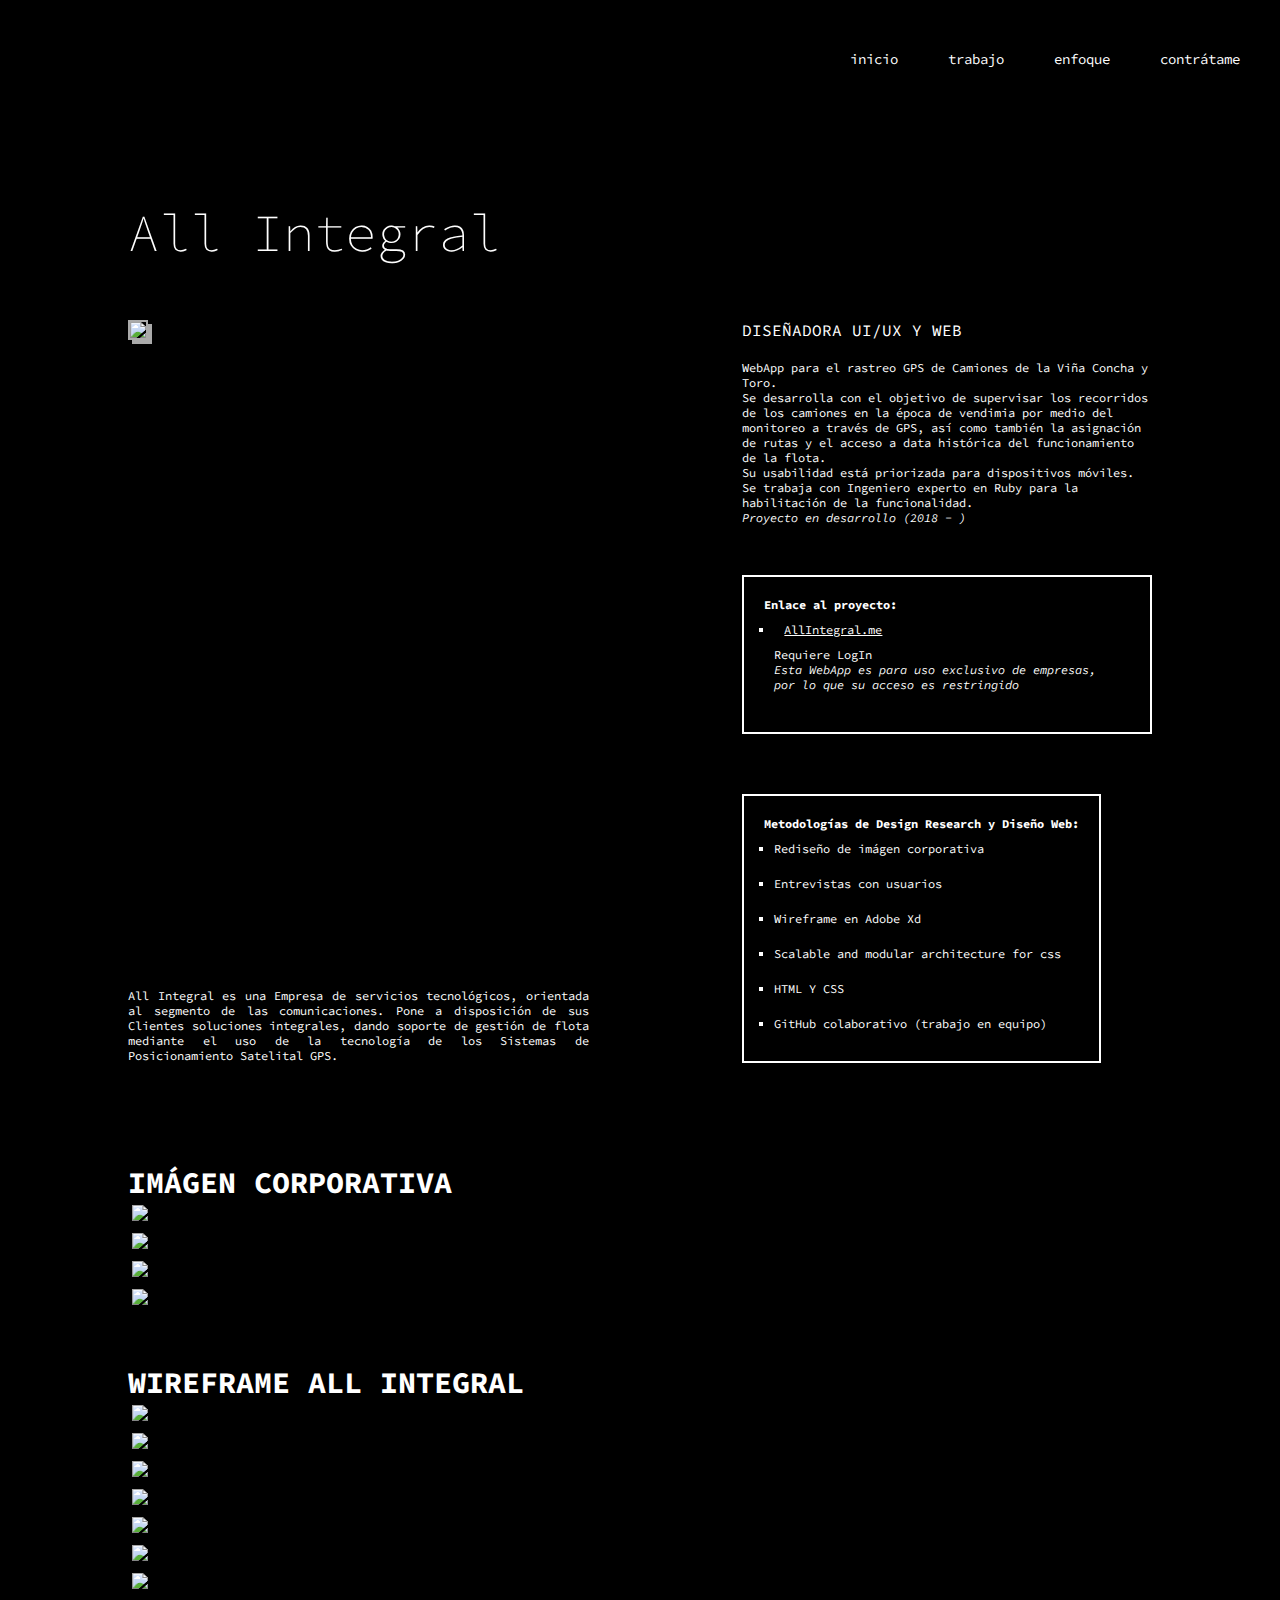
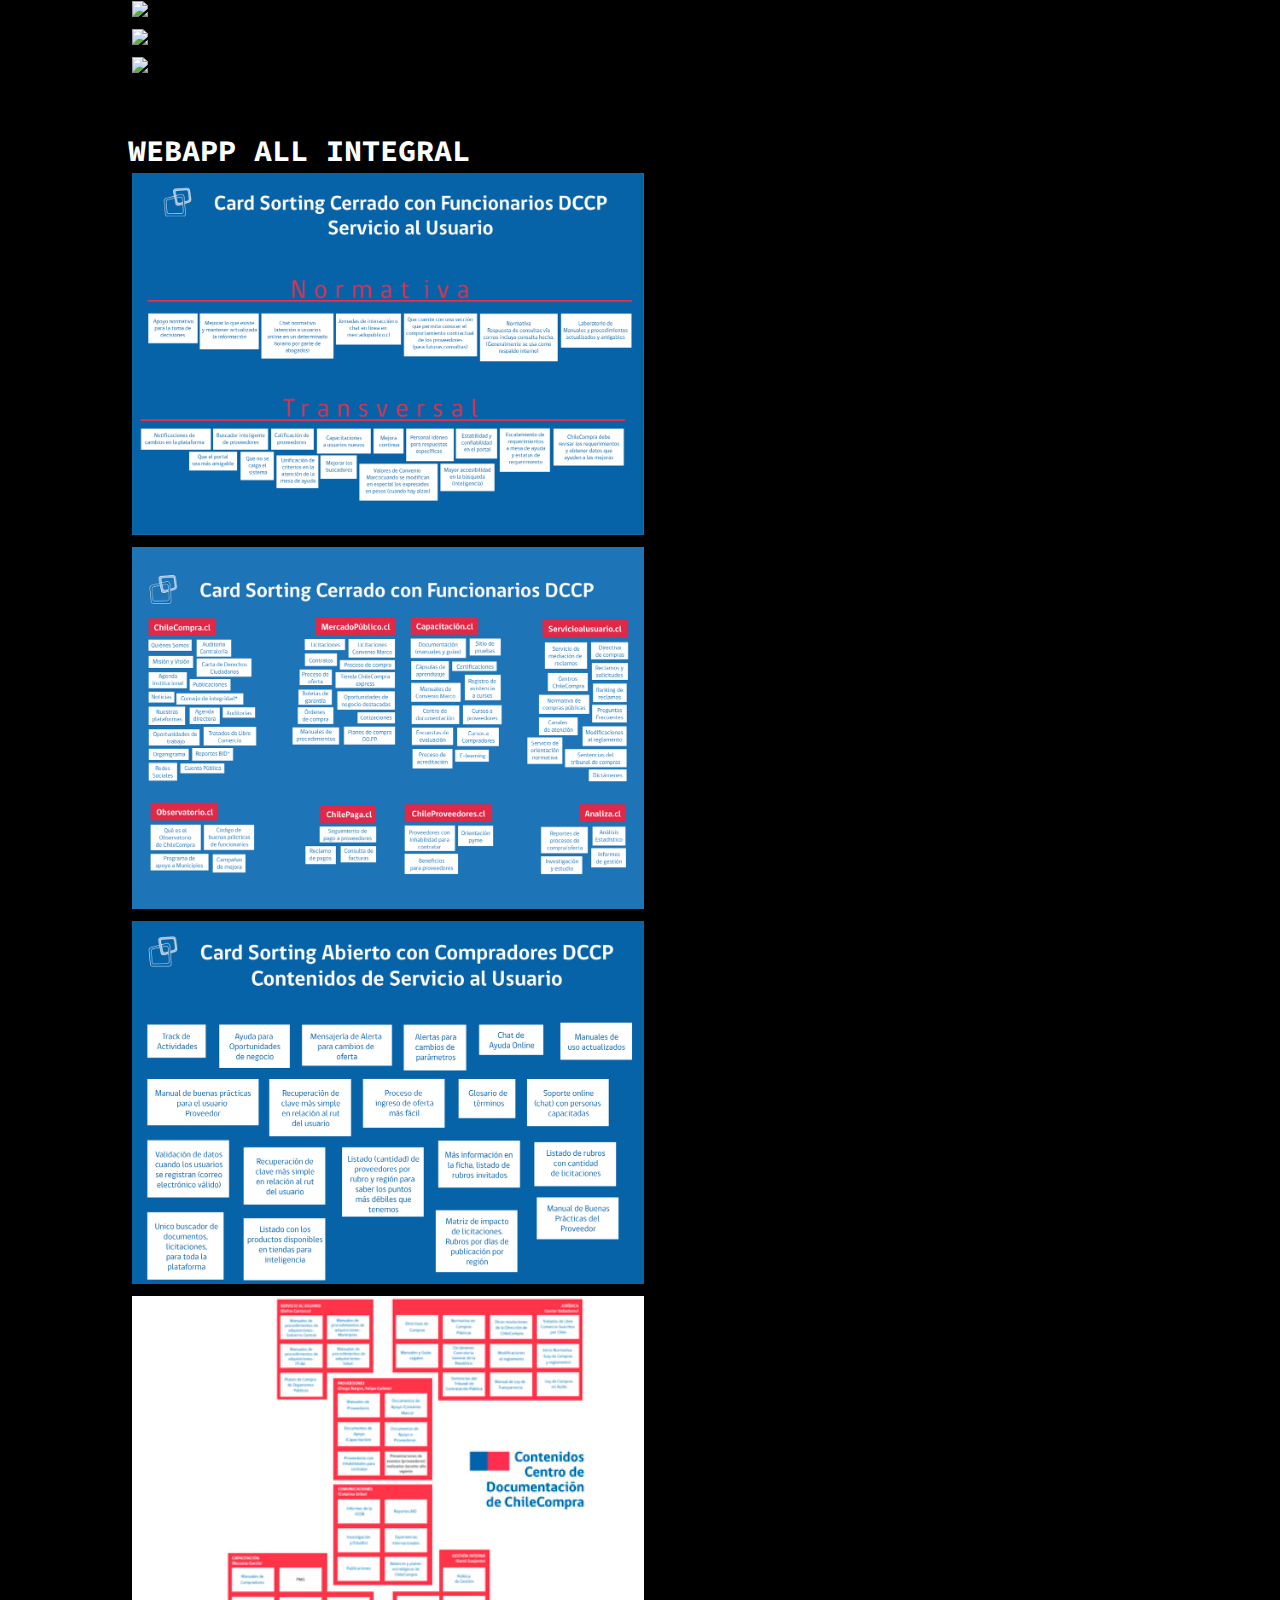
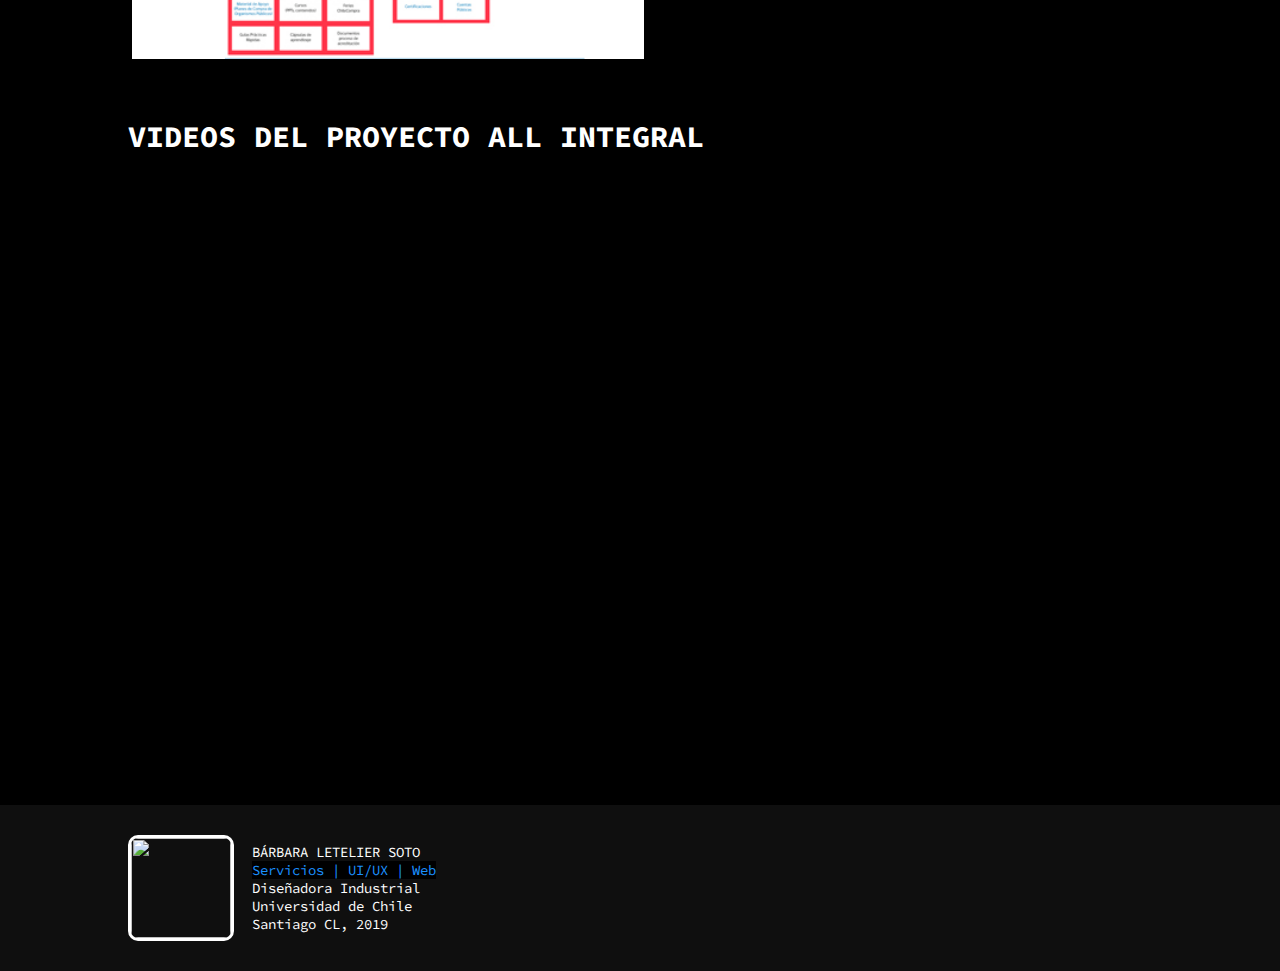
==== commit 74746c68: "html(All_Integral)" ====
--- a/All_Integral.html
+++ b/All_Integral.html
@@ -100,35 +100,35 @@
           </div>
           <h1 class="title-project-gal">Wireframe All Integral</h1>
           <div class="gallery-project">
-            <a href="img/AllIntegral/Wireframe1.PNG" data-fancybox="gallery">
-              <img src="img/AllIntegral/Wireframe1_S.png">
+            <a href="https://s3-sa-east-1.amazonaws.com/letb/AllIntegral/Wireframe1.PNG" data-fancybox="gallery">
+              <img src="https://s3-sa-east-1.amazonaws.com/letb/AllIntegral/Wireframe1_S.png">
             </a>
-            <a href="img/AllIntegral/Wireframe2.PNG" data-fancybox="gallery">
-              <img src="img/AllIntegral/Wireframe2_S.png">
+            <a href="https://s3-sa-east-1.amazonaws.com/letb/AllIntegral/Wireframe2.PNG" data-fancybox="gallery">
+              <img src="https://s3-sa-east-1.amazonaws.com/letb/AllIntegral/Wireframe2_S.png">
             </a>
-            <a href="img/AllIntegral/Wireframe3.PNG" data-fancybox="gallery">
-              <img src="img/AllIntegral/Wireframe3_S.png">
+            <a href="https://s3-sa-east-1.amazonaws.com/letb/AllIntegral/Wireframe3.PNG" data-fancybox="gallery">
+              <img src="https://s3-sa-east-1.amazonaws.com/letb/AllIntegral/Wireframe3_S.png">
             </a>
-            <a href="img/AllIntegral/Wireframe4.PNG" data-fancybox="gallery">
-              <img src="img/AllIntegral/Wireframe4_S.png">
+            <a href="https://s3-sa-east-1.amazonaws.com/letb/AllIntegral/Wireframe4.PNG" data-fancybox="gallery">
+              <img src="https://s3-sa-east-1.amazonaws.com/letb/AllIntegral/Wireframe4_S.png">
             </a>
-            <a href="img/AllIntegral/Wireframe5.PNG" data-fancybox="gallery">
-              <img src="img/AllIntegral/Wireframe5_S.png">
+            <a href="https://s3-sa-east-1.amazonaws.com/letb/AllIntegral/Wireframe5.PNG" data-fancybox="gallery">
+              <img src="https://s3-sa-east-1.amazonaws.com/letb/AllIntegral/Wireframe5_S.png">
             </a>
-            <a href="img/AllIntegral/Wireframe6.PNG" data-fancybox="gallery">
-              <img src="img/AllIntegral/Wireframe6_S.png">
+            <a href="https://s3-sa-east-1.amazonaws.com/letb/AllIntegral/Wireframe6.PNG" data-fancybox="gallery">
+              <img src="https://s3-sa-east-1.amazonaws.com/letb/AllIntegral/Wireframe6_S.png">
             </a>
-            <a href="img/AllIntegral/Wireframe7.PNG" data-fancybox="gallery">
-              <img src="img/AllIntegral/Wireframe7_S.png">
+            <a href="https://s3-sa-east-1.amazonaws.com/letb/AllIntegral/Wireframe7.PNG" data-fancybox="gallery">
+              <img src="https://s3-sa-east-1.amazonaws.com/letb/AllIntegral/Wireframe7_S.png">
             </a>
-            <a href="img/AllIntegral/Wireframe8.PNG" data-fancybox="gallery">
-              <img src="img/AllIntegral/Wireframe8_S.png">
+            <a href="https://s3-sa-east-1.amazonaws.com/letb/AllIntegral/Wireframe8.PNG" data-fancybox="gallery">
+              <img src="https://s3-sa-east-1.amazonaws.com/letb/AllIntegral/Wireframe8_S.png">
             </a>
-            <a href="img/AllIntegral/Wireframe9.PNG" data-fancybox="gallery">
-              <img src="img/AllIntegral/Wireframe9_S.png">
+            <a href="https://s3-sa-east-1.amazonaws.com/letb/AllIntegral/Wireframe9.PNG" data-fancybox="gallery">
+              <img src="https://s3-sa-east-1.amazonaws.com/letb/AllIntegral/Wireframe9_S.png">
             </a>
-            <a href="img/AllIntegral/Wireframe10.PNG" data-fancybox="gallery">
-              <img src="img/AllIntegral/Wireframe10_S.png">
+            <a href="https://s3-sa-east-1.amazonaws.com/letb/AllIntegral/Wireframe10.PNG" data-fancybox="gallery">
+              <img src="https://s3-sa-east-1.amazonaws.com/letb/AllIntegral/Wireframe10_S.png">
             </a>
           </div>
           <h1 class="title-project-gal">WebApp All Integral</h1>
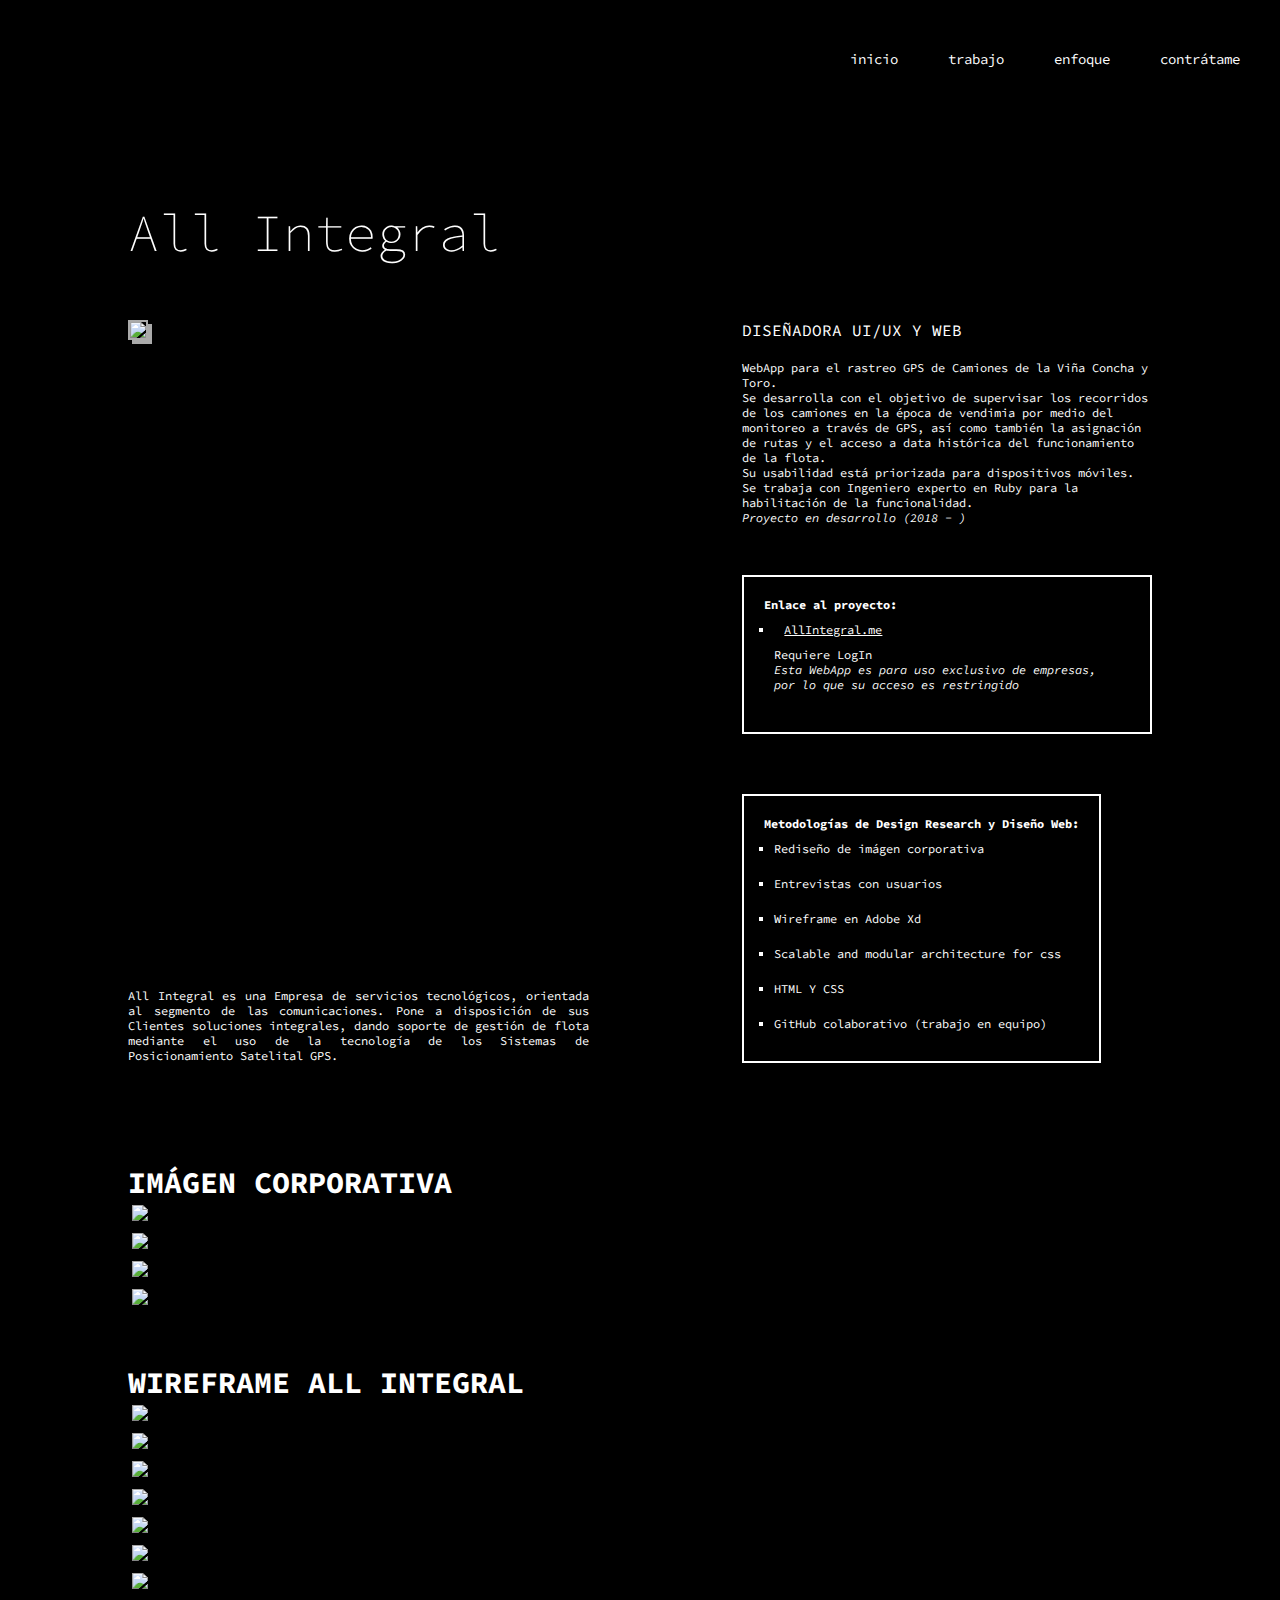
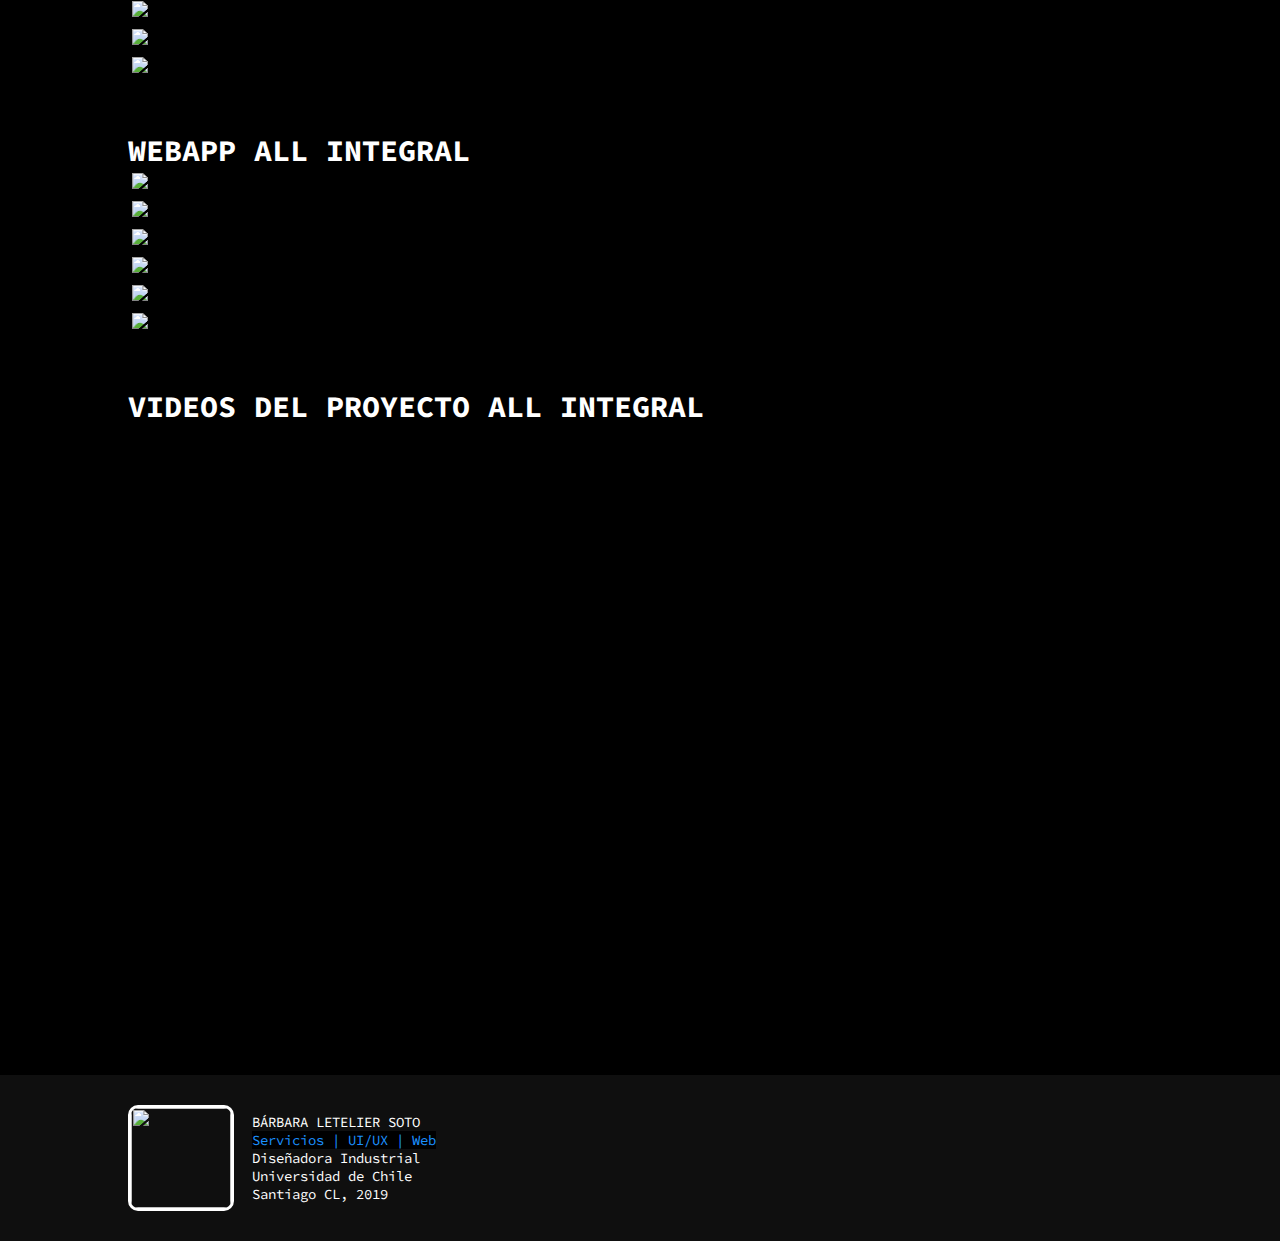
==== commit 2eb0bacc: "html(All_Integral)" ====
--- a/All_Integral.html
+++ b/All_Integral.html
@@ -133,17 +133,23 @@
           </div>
           <h1 class="title-project-gal">WebApp All Integral</h1>
           <div class="gallery-project">
-            <a href="img/DCCP/DCCP_CS1_B.jpg" data-fancybox="gallery">
-              <img src="img/DCCP/DCCP_CS1_B.jpg">
+            <a href="https://s3-sa-east-1.amazonaws.com/letb/AllIntegral/desktop_buscar.png" data-fancybox="gallery">
+              <img src="https://s3-sa-east-1.amazonaws.com/letb/AllIntegral/desktop_buscar_S.png">
             </a>
-            <a href="img/DCCP/DCCP_CS2_B.jpg" data-fancybox="gallery">
-              <img src="img/DCCP/DCCP_CS2_B.jpg">
+            <a href="https://s3-sa-east-1.amazonaws.com/letb/AllIntegral/desktop_buscar1.png" data-fancybox="gallery">
+              <img src="https://s3-sa-east-1.amazonaws.com/letb/AllIntegral/desktop_buscar1_S.png">
             </a>
-            <a href="img/DCCP/DCCP_CS3_B.jpg" data-fancybox="gallery">
-              <img src="img/DCCP/DCCP_CS3_B.jpg">
+            <a href="https://s3-sa-east-1.amazonaws.com/letb/AllIntegral/desktop_flota.png" data-fancybox="gallery">
+              <img src="https://s3-sa-east-1.amazonaws.com/letb/AllIntegral/desktop_flota_S.png">
             </a>
-            <a href="img/DCCP/DCCP_CardSorting_ContenidoDocumentosCC.png" data-fancybox="gallery">
-              <img src="img/DCCP/DCCP_CS4_S.jpg">
+            <a href="https://s3-sa-east-1.amazonaws.com/letb/AllIntegral/desktop_geocerca.png" data-fancybox="gallery">
+              <img src="https://s3-sa-east-1.amazonaws.com/letb/AllIntegral/desktop_geocerca_S.png">
+            </a>
+            <a href="https://s3-sa-east-1.amazonaws.com/letb/AllIntegral/desktop_rutas.png" data-fancybox="gallery">
+              <img src="https://s3-sa-east-1.amazonaws.com/letb/AllIntegral/desktop_rutas_S.png">
+            </a>
+            <a href="https://s3-sa-east-1.amazonaws.com/letb/AllIntegral/desktop_rutas1.png" data-fancybox="gallery">
+              <img src="https://s3-sa-east-1.amazonaws.com/letb/AllIntegral/desktop_rutas1_S.png">
             </a>
           </div>
           <h1 class="title-project-gal">Videos del Proyecto All Integral</h1>
@@ -154,7 +160,7 @@
         <footer>
           <footer>
             <div class="firm-logo-home">
-                <a href="#"><img src="ttps://s3-sa-east-1.amazonaws.com/letb/Logo_LET_home.png" class="foot-logo"></a>
+                <a href="#"><img src="https://s3-sa-east-1.amazonaws.com/letb/Logo_LET_home.png" class="foot-logo"></a>
                 <div class="firm">
                     <span class="tip">BÁRBARA LETELIER SOTO</span>
                     <span class="expertice"> Servicios | UI/UX | Web </span>
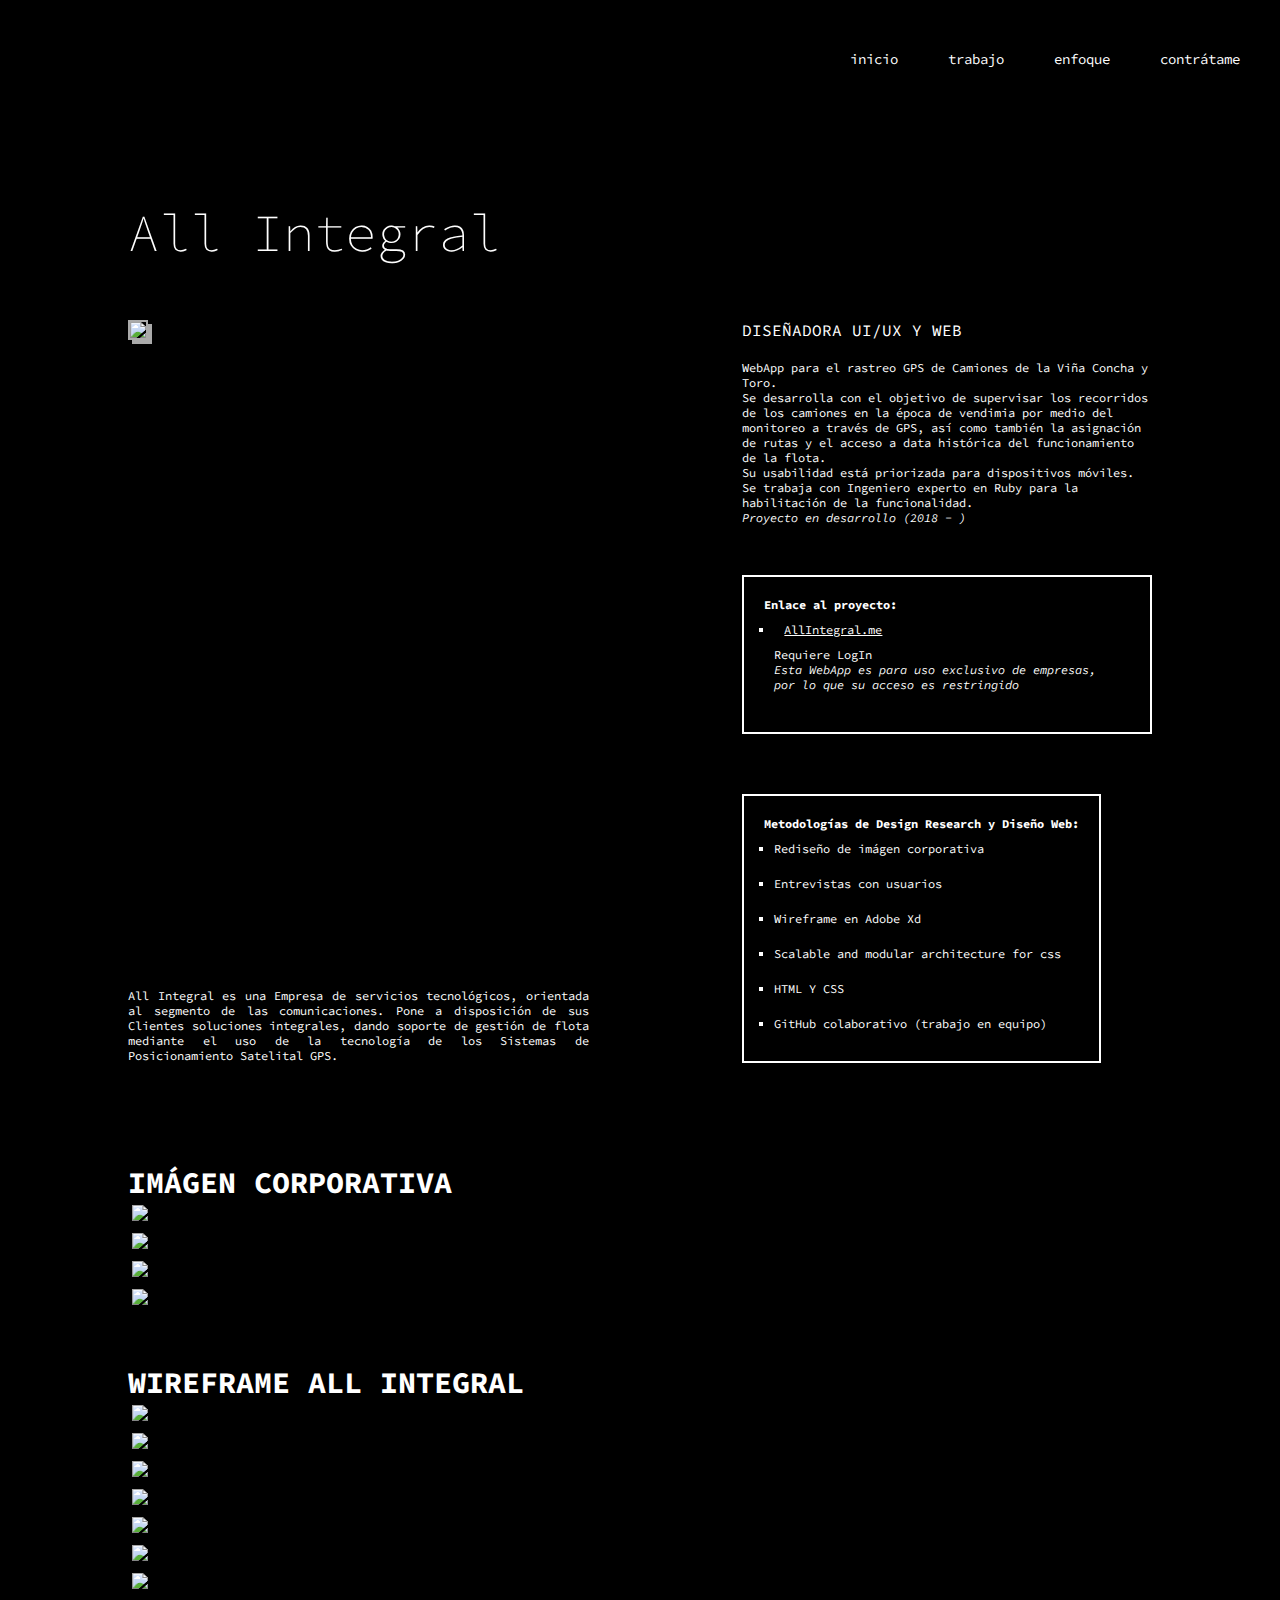
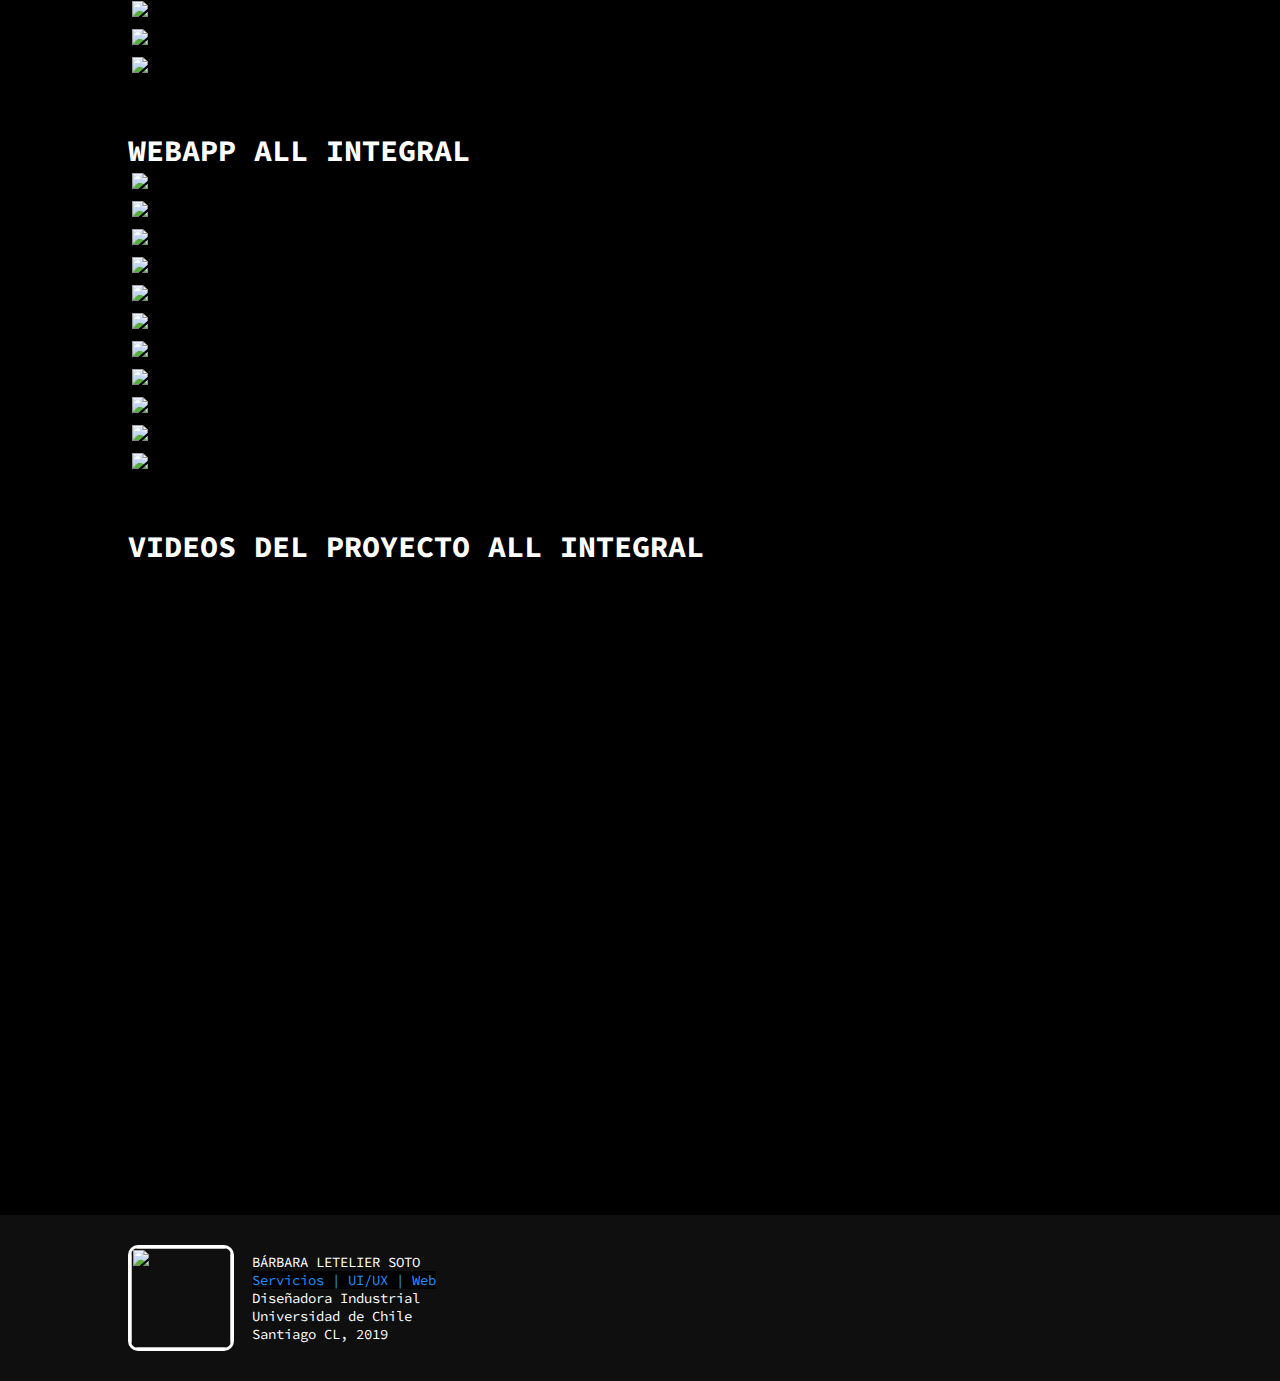
==== commit d62a81f0: "html(All_Integral)" ====
--- a/All_Integral.html
+++ b/All_Integral.html
@@ -151,6 +151,21 @@
             <a href="https://s3-sa-east-1.amazonaws.com/letb/AllIntegral/desktop_rutas1.png" data-fancybox="gallery">
               <img src="https://s3-sa-east-1.amazonaws.com/letb/AllIntegral/desktop_rutas1_S.png">
             </a>
+            <a href="https://s3-sa-east-1.amazonaws.com/letb/AllIntegral/responsive_menu.PNG" data-fancybox="gallery">
+              <img src="https://s3-sa-east-1.amazonaws.com/letb/AllIntegral/responsive_menu_S.png">
+            </a>
+            <a href="https://s3-sa-east-1.amazonaws.com/letb/AllIntegral/responsive_buscar.PNG" data-fancybox="gallery">
+              <img src="https://s3-sa-east-1.amazonaws.com/letb/AllIntegral/responsive_buscar_S.png">
+            </a>
+            <a href="https://s3-sa-east-1.amazonaws.com/letb/AllIntegral/responsive_buscar1.PNG" data-fancybox="gallery">
+              <img src="https://s3-sa-east-1.amazonaws.com/letb/AllIntegral/responsive_buscar1_S.png">
+            </a>
+            <a href="https://s3-sa-east-1.amazonaws.com/letb/AllIntegral/responsive_rutas.PNG" data-fancybox="gallery">
+              <img src="https://s3-sa-east-1.amazonaws.com/letb/AllIntegral/responsive_rutas_S.png">
+            </a>
+            <a href="https://s3-sa-east-1.amazonaws.com/letb/AllIntegral/responsive_rutas1.PNG" data-fancybox="gallery">
+              <img src="https://s3-sa-east-1.amazonaws.com/letb/AllIntegral/responsive_rutas1_S.png">
+            </a>
           </div>
           <h1 class="title-project-gal">Videos del Proyecto All Integral</h1>
           <div class="video-alone">
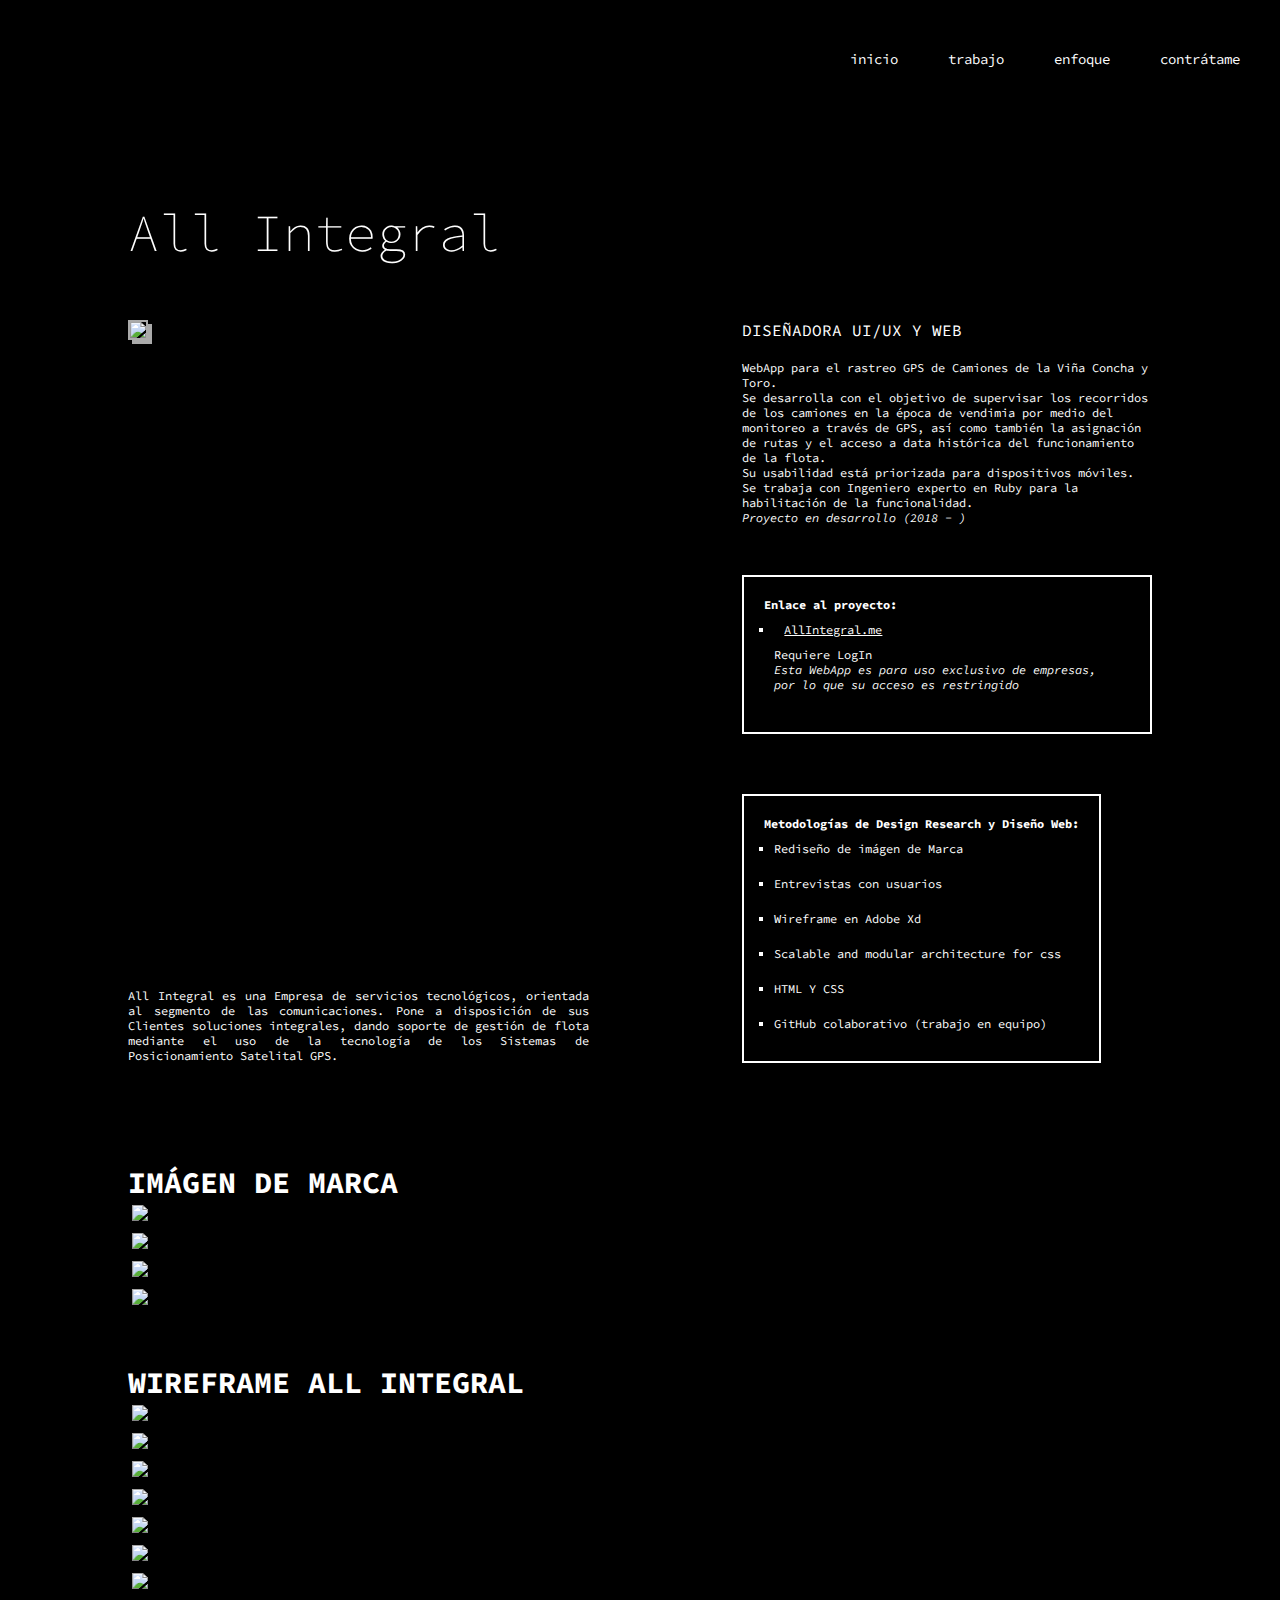
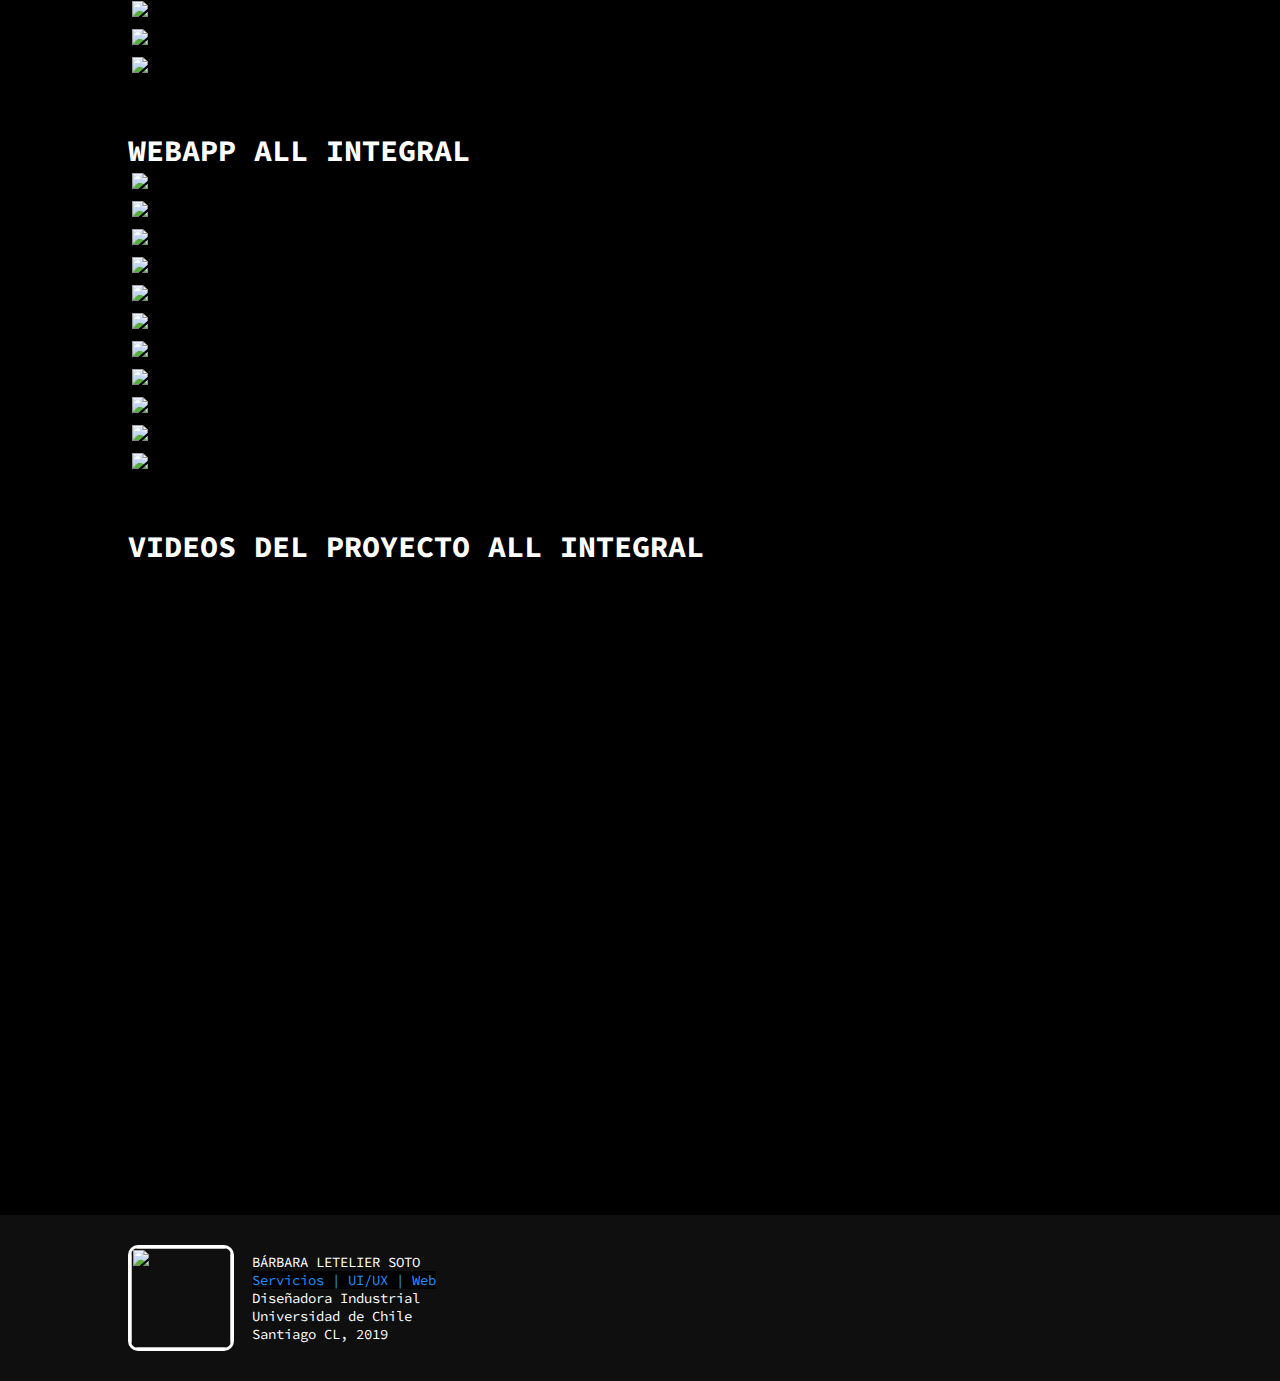
==== commit 5251df8d: "html(index, All_Integral, AnamCara)" ====
--- a/All_Integral.html
+++ b/All_Integral.html
@@ -71,7 +71,7 @@
                         <div class="box-project">
                            <p class="title-list">Metodologías de Design Research y Diseño Web:</p>
                            <ul class="job">
-                                <li>Rediseño de imágen corporativa</li>
+                                <li>Rediseño de imágen de Marca</li>
                                 <li>Entrevistas con usuarios</li>
                                 <li>Wireframe en Adobe Xd</li>
                                 <li>Scalable and modular architecture for css</li>
@@ -83,7 +83,7 @@
             </div>
         </div>
         <div id="gallery-project-wrapper">
-          <h1 class="title-project-gal">Imágen Corporativa</h1>
+          <h1 class="title-project-gal">Imágen de Marca</h1>
           <div class="gallery-project">
             <a href="https://s3-sa-east-1.amazonaws.com/letb/AllIntegral/Modificaciones_Imagen_marca_Allintegral.png" data-fancybox="gallery">
               <img src="https://s3-sa-east-1.amazonaws.com/letb/AllIntegral/Modificaciones_Imagen_marca_Allintegral_S.png">
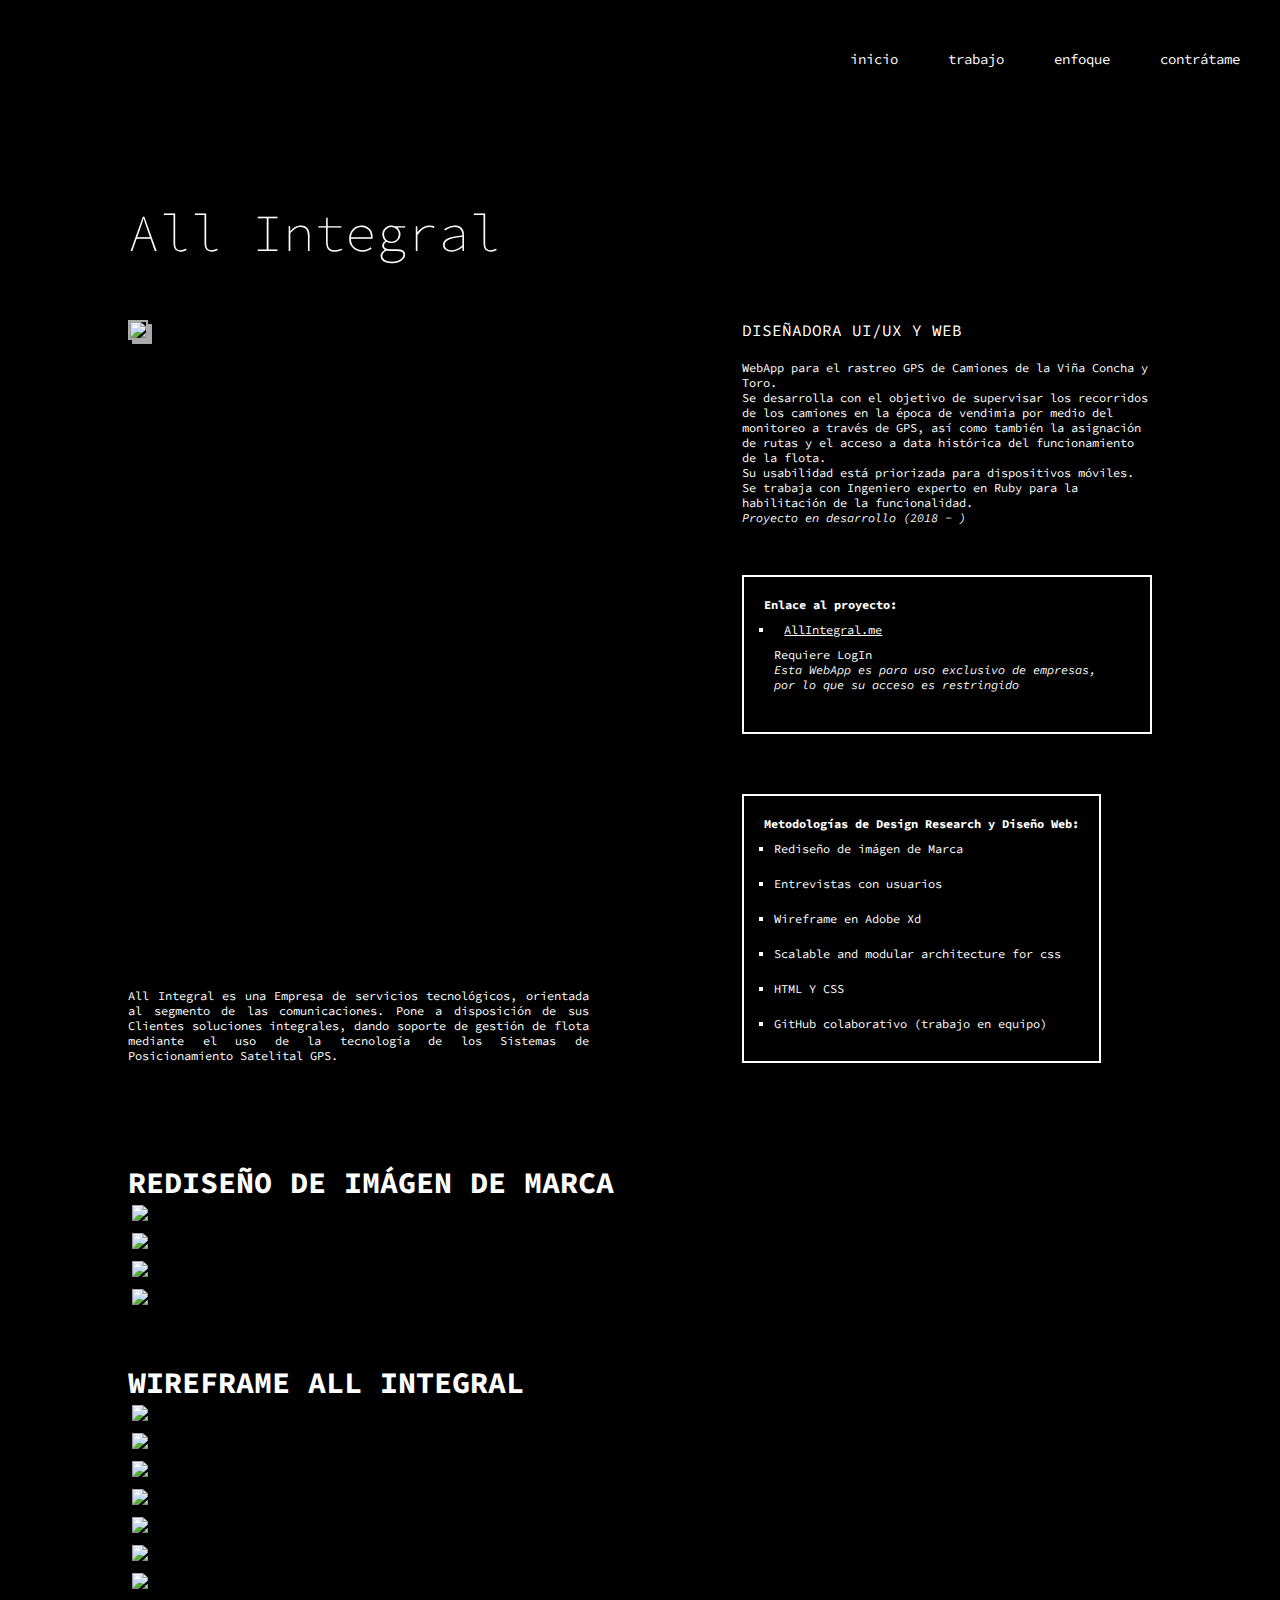
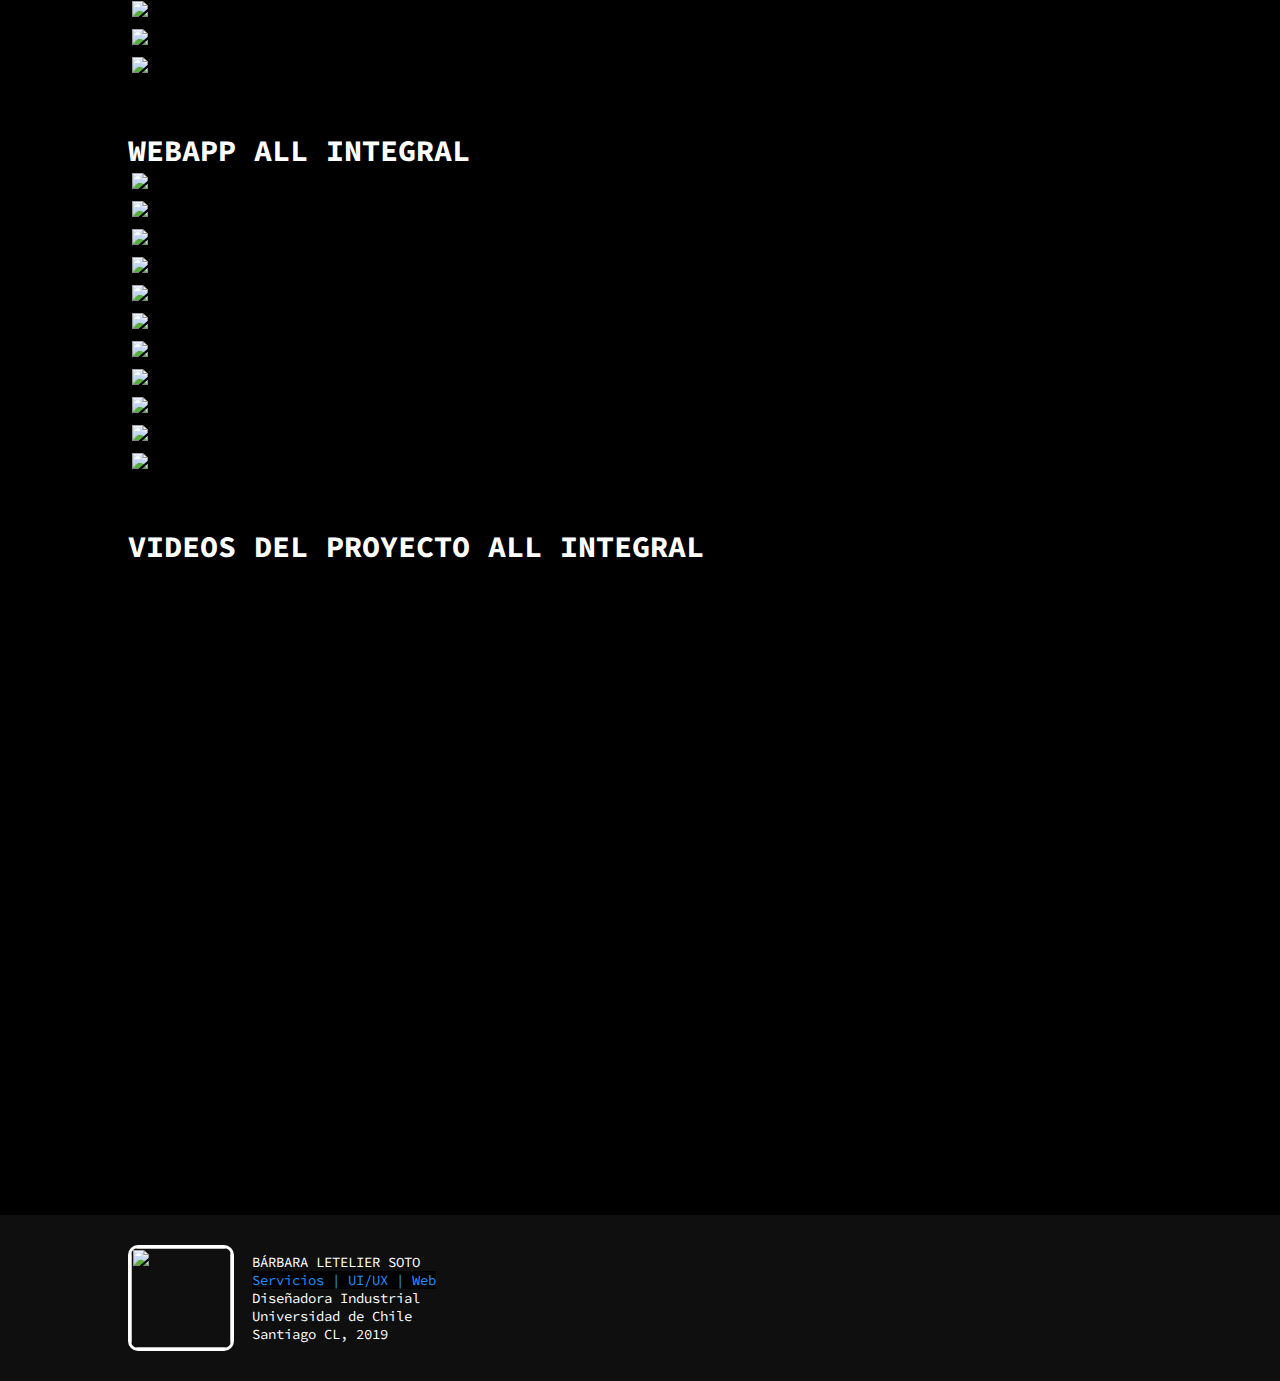
==== commit df9a678f: "html(LCDL, AllIntegral)" ====
--- a/All_Integral.html
+++ b/All_Integral.html
@@ -83,7 +83,7 @@
             </div>
         </div>
         <div id="gallery-project-wrapper">
-          <h1 class="title-project-gal">Imágen de Marca</h1>
+          <h1 class="title-project-gal">Rediseño de Imágen de Marca</h1>
           <div class="gallery-project">
             <a href="https://s3-sa-east-1.amazonaws.com/letb/AllIntegral/Modificaciones_Imagen_marca_Allintegral.png" data-fancybox="gallery">
               <img src="https://s3-sa-east-1.amazonaws.com/letb/AllIntegral/Modificaciones_Imagen_marca_Allintegral_S.png">
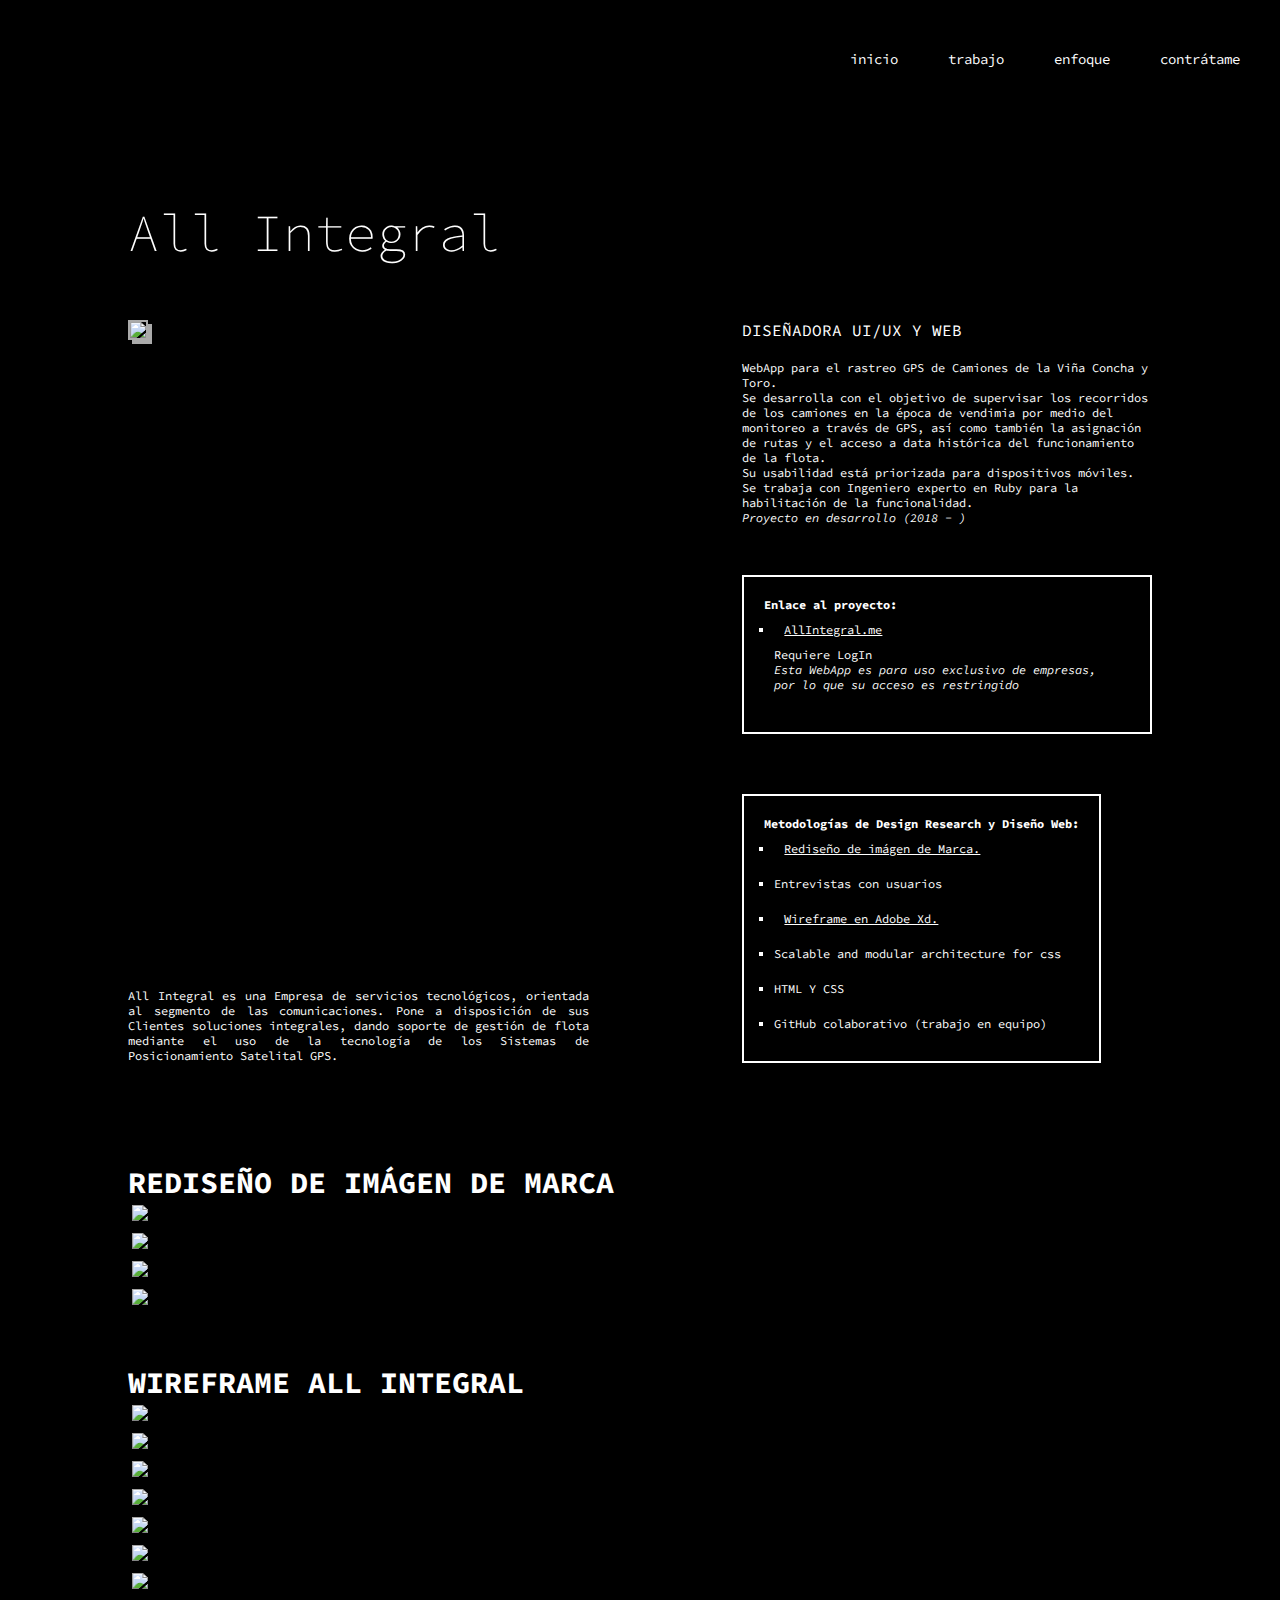
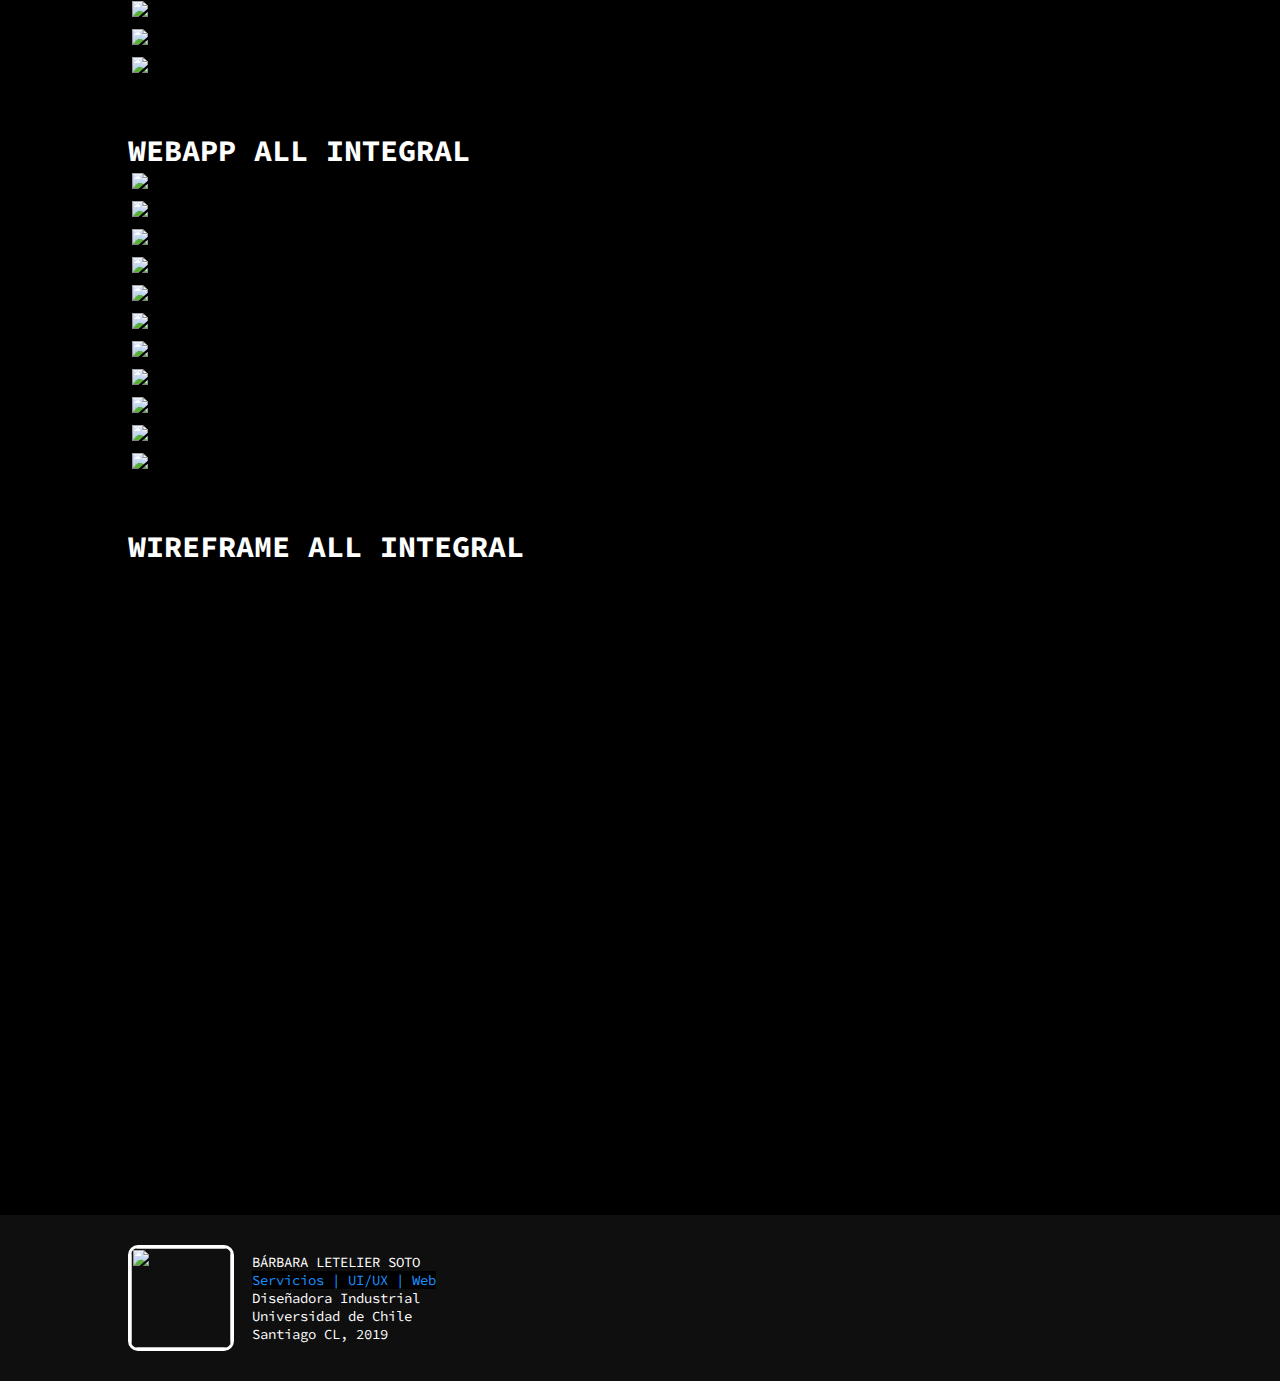
==== commit 705f4ce4: "html(All_Integral, LCDL)" ====
--- a/All_Integral.html
+++ b/All_Integral.html
@@ -71,9 +71,9 @@
                         <div class="box-project">
                            <p class="title-list">Metodologías de Design Research y Diseño Web:</p>
                            <ul class="job">
-                                <li>Rediseño de imágen de Marca</li>
+                                <li><a href="#MarcaAllIntegral">Rediseño de imágen de Marca.</li></a>
                                 <li>Entrevistas con usuarios</li>
-                                <li>Wireframe en Adobe Xd</li>
+                                <li><a href="#WireframeAllIntegral">Wireframe en Adobe Xd.</li></a>
                                 <li>Scalable and modular architecture for css</li>
                                 <li>HTML Y CSS</li>
                                 <li>GitHub colaborativo (trabajo en equipo)</li>                                
@@ -83,7 +83,7 @@
             </div>
         </div>
         <div id="gallery-project-wrapper">
-          <h1 class="title-project-gal">Rediseño de Imágen de Marca</h1>
+          <h1 class="title-project-gal" id="MarcaAllIntegral">Rediseño de Imágen de Marca</h1>
           <div class="gallery-project">
             <a href="https://s3-sa-east-1.amazonaws.com/letb/AllIntegral/Modificaciones_Imagen_marca_Allintegral.png" data-fancybox="gallery">
               <img src="https://s3-sa-east-1.amazonaws.com/letb/AllIntegral/Modificaciones_Imagen_marca_Allintegral_S.png">
@@ -98,7 +98,7 @@
               <img src="https://s3-sa-east-1.amazonaws.com/letb/AllIntegral/Logo_Allintegral_Dise%C3%B1ado_S.png">
             </a>
           </div>
-          <h1 class="title-project-gal">Wireframe All Integral</h1>
+          <h1 class="title-project-gal" id="WireframeAllIntegral">Wireframe All Integral</h1>
           <div class="gallery-project">
             <a href="https://s3-sa-east-1.amazonaws.com/letb/AllIntegral/Wireframe1.PNG" data-fancybox="gallery">
               <img src="https://s3-sa-east-1.amazonaws.com/letb/AllIntegral/Wireframe1_S.png">
@@ -167,7 +167,7 @@
               <img src="https://s3-sa-east-1.amazonaws.com/letb/AllIntegral/responsive_rutas1_S.png">
             </a>
           </div>
-          <h1 class="title-project-gal">Videos del Proyecto All Integral</h1>
+          <h1 class="title-project-gal">Wireframe All Integral</h1>
           <div class="video-alone">
             <iframe class="alone-video" src="https://www.youtube.com/embed/wLHmNrapOn8" frameborder="0" allow="accelerometer; autoplay; encrypted-media; gyroscope; picture-in-picture" allowfullscreen></iframe>
           </div>
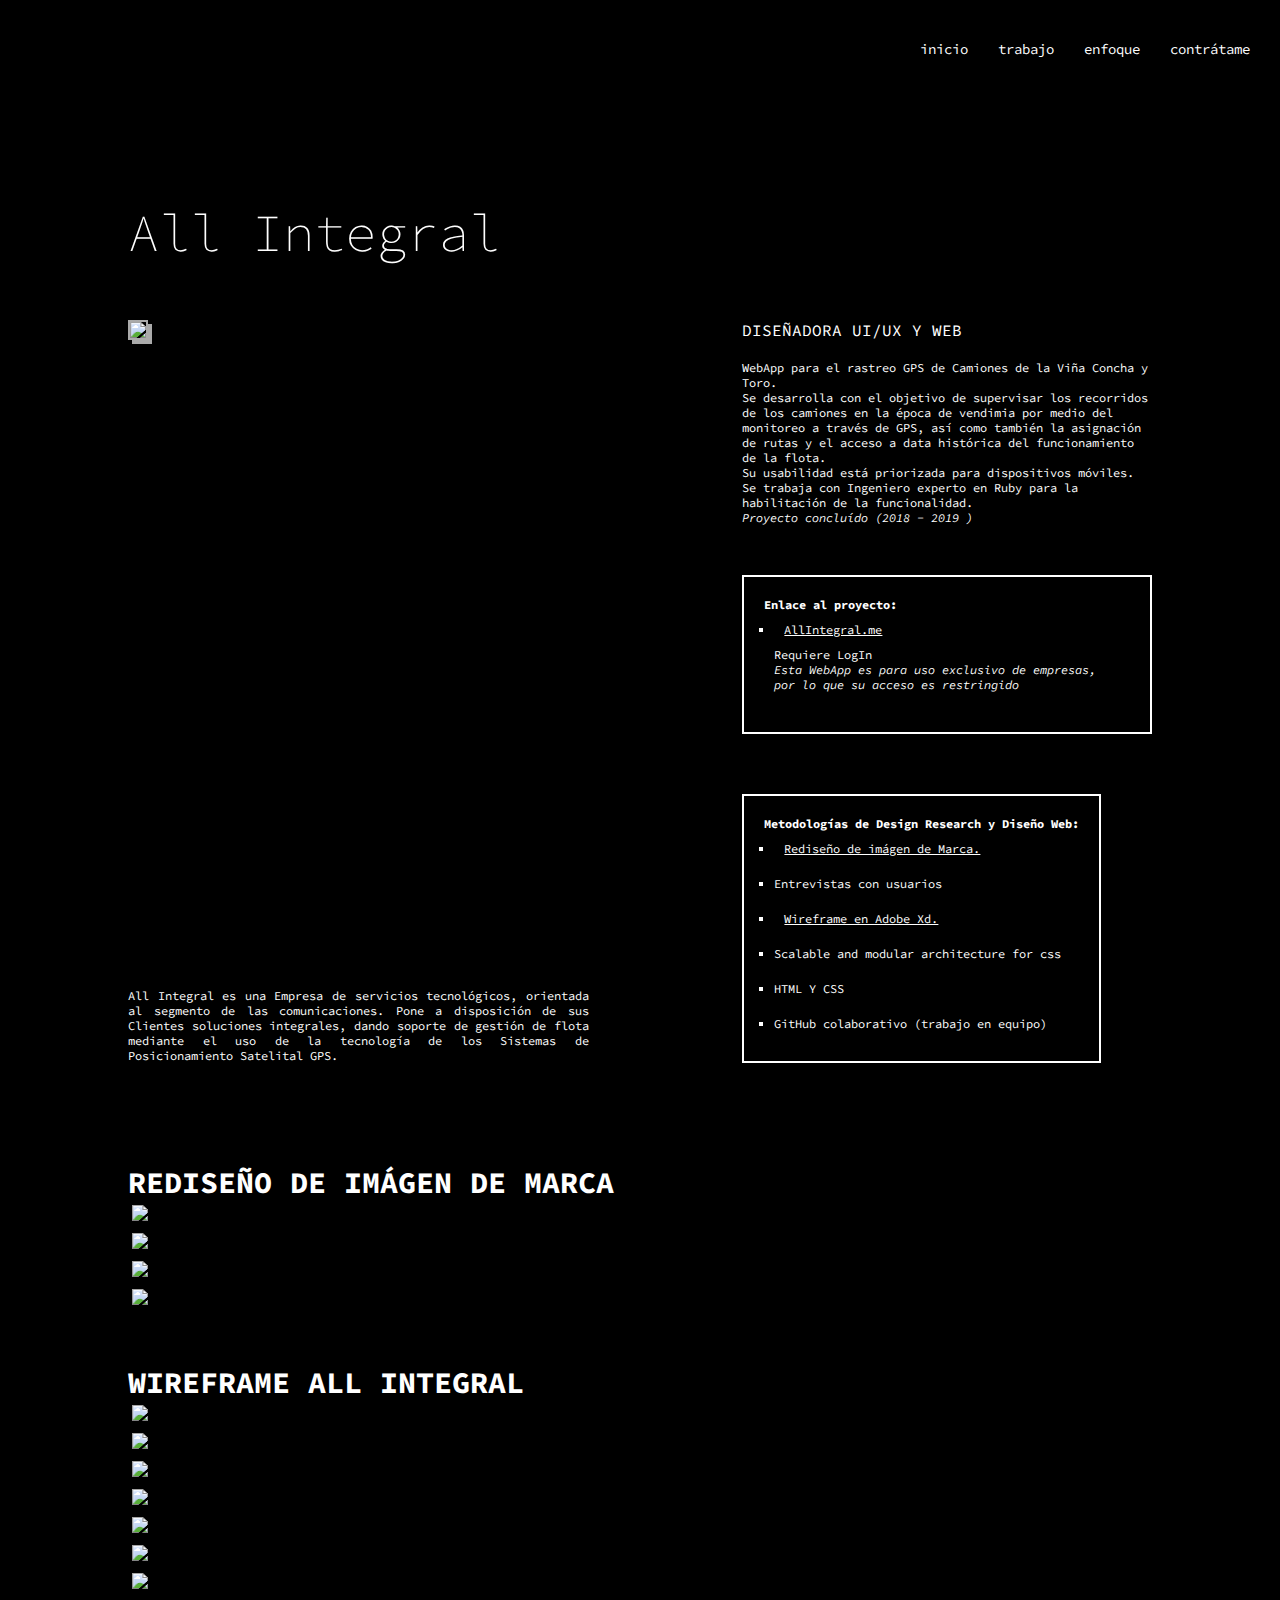
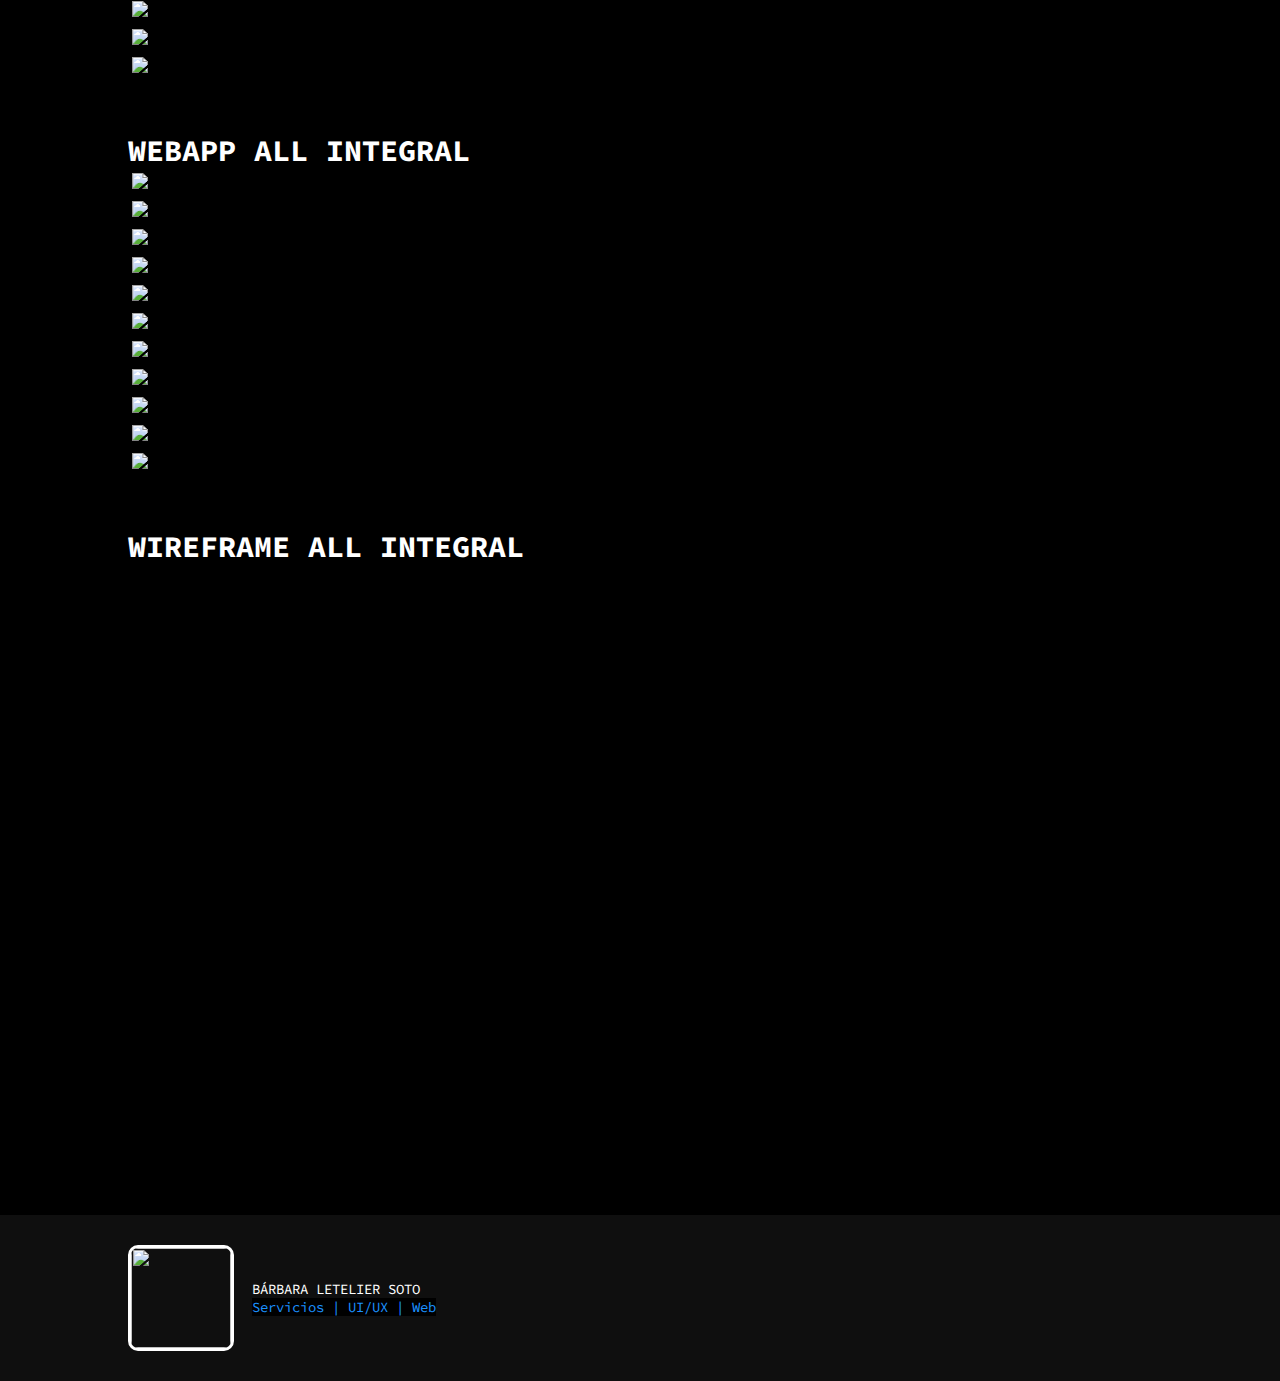
==== commit ef478a94: "reload" ====
--- a/All_Integral.html
+++ b/All_Integral.html
@@ -56,7 +56,7 @@
                             histórica del funcionamiento de la flota.
                             <br>Su usabilidad está priorizada para dispositivos móviles.
                             <br>Se trabaja con Ingeniero experto en Ruby para la habilitación de la funcionalidad.
-                            <br><i>Proyecto en desarrollo (2018 - )</i>
+                            <br><i>Proyecto concluído (2018 - 2019 )</i>
                         </p>
                         <div class="box-project">
                             <p class="title-list">Enlace al proyecto:</p>
@@ -179,9 +179,6 @@
                 <div class="firm">
                     <span class="tip">BÁRBARA LETELIER SOTO</span>
                     <span class="expertice"> Servicios | UI/UX | Web </span>
-                    <span class="tip">Diseñadora Industrial</span>
-                    <span class="tip">Universidad de Chile</span>
-                    <span class="tip">Santiago CL, 2019</span>
                 </div>
             </div>
             <a href="#" class="back-top">
--- a/layout.css
+++ b/layout.css
@@ -19,7 +19,7 @@
 }
 
 .site-nav{
-    margin: 60px 0;
+    margin: 0;
     right: 0;
     position: absolute;
     background: rgb(0, 0, 0);
@@ -28,7 +28,7 @@
 }
 
 .site-nav ul{
-    margin: 0;
+    margin: 50px 10% 0;
     padding: 0;
     list-style: none;
 }
@@ -43,18 +43,21 @@
 
 .site-nav a {
     display: block;
-    padding: 20px 20px;
+
 }
 
 .site-nav a:hover,
 .site-nav a:focus {
-    background: grey;
-    color: black;
+    background: black;
+    color: white;
 }
 
 .site-nav--open {
     height: auto;
-}
+    width: 100%;
+    background: black;
+}
+
 
 .nav-elements {
     text-align: center;
@@ -479,6 +482,12 @@
         border: none;
     }
 
+    .site-nav ul {
+        margin: 0;
+        padding: 0;
+        list-style: none;
+    }
+
     .site-nav a:hover,
     .site-nav a:focus {
         background: transparent;
@@ -520,7 +529,7 @@
 
     .top {
         width: 100%;
-        height: 1000px;
+        height: 800px;
         background-color: rgb(0, 0, 0);
         margin: 0;
     }
--- a/base.css
+++ b/base.css
@@ -11,7 +11,7 @@
   display: inline-block;
   color: rgb(255, 255, 255);
   text-decoration: none;
-  padding: 20px;
+  padding: 10px;
   font-size: 14px;
 }
 
@@ -306,7 +306,7 @@
 }
 
 
-/* responsive */
+/* desktop */
 @media (min-width:700px){
   .white {
     color: rgb(255, 255, 255);
